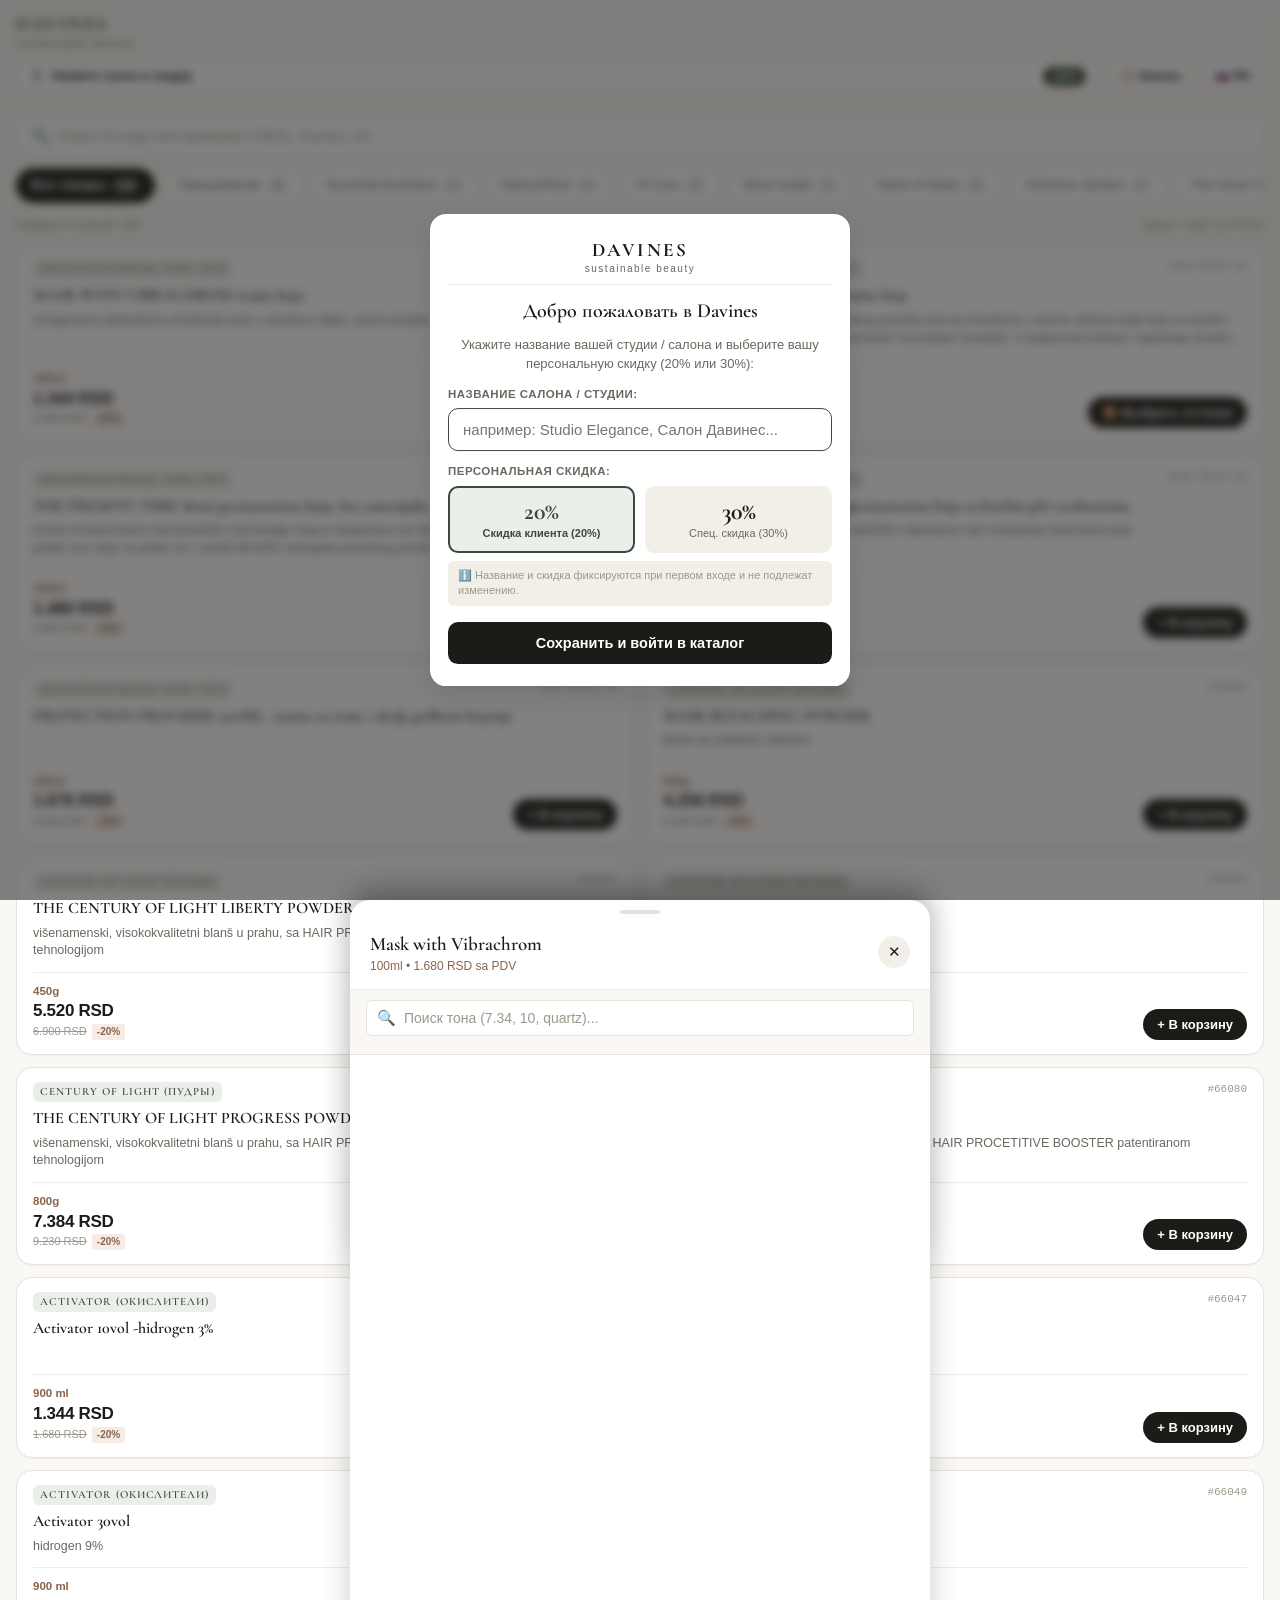
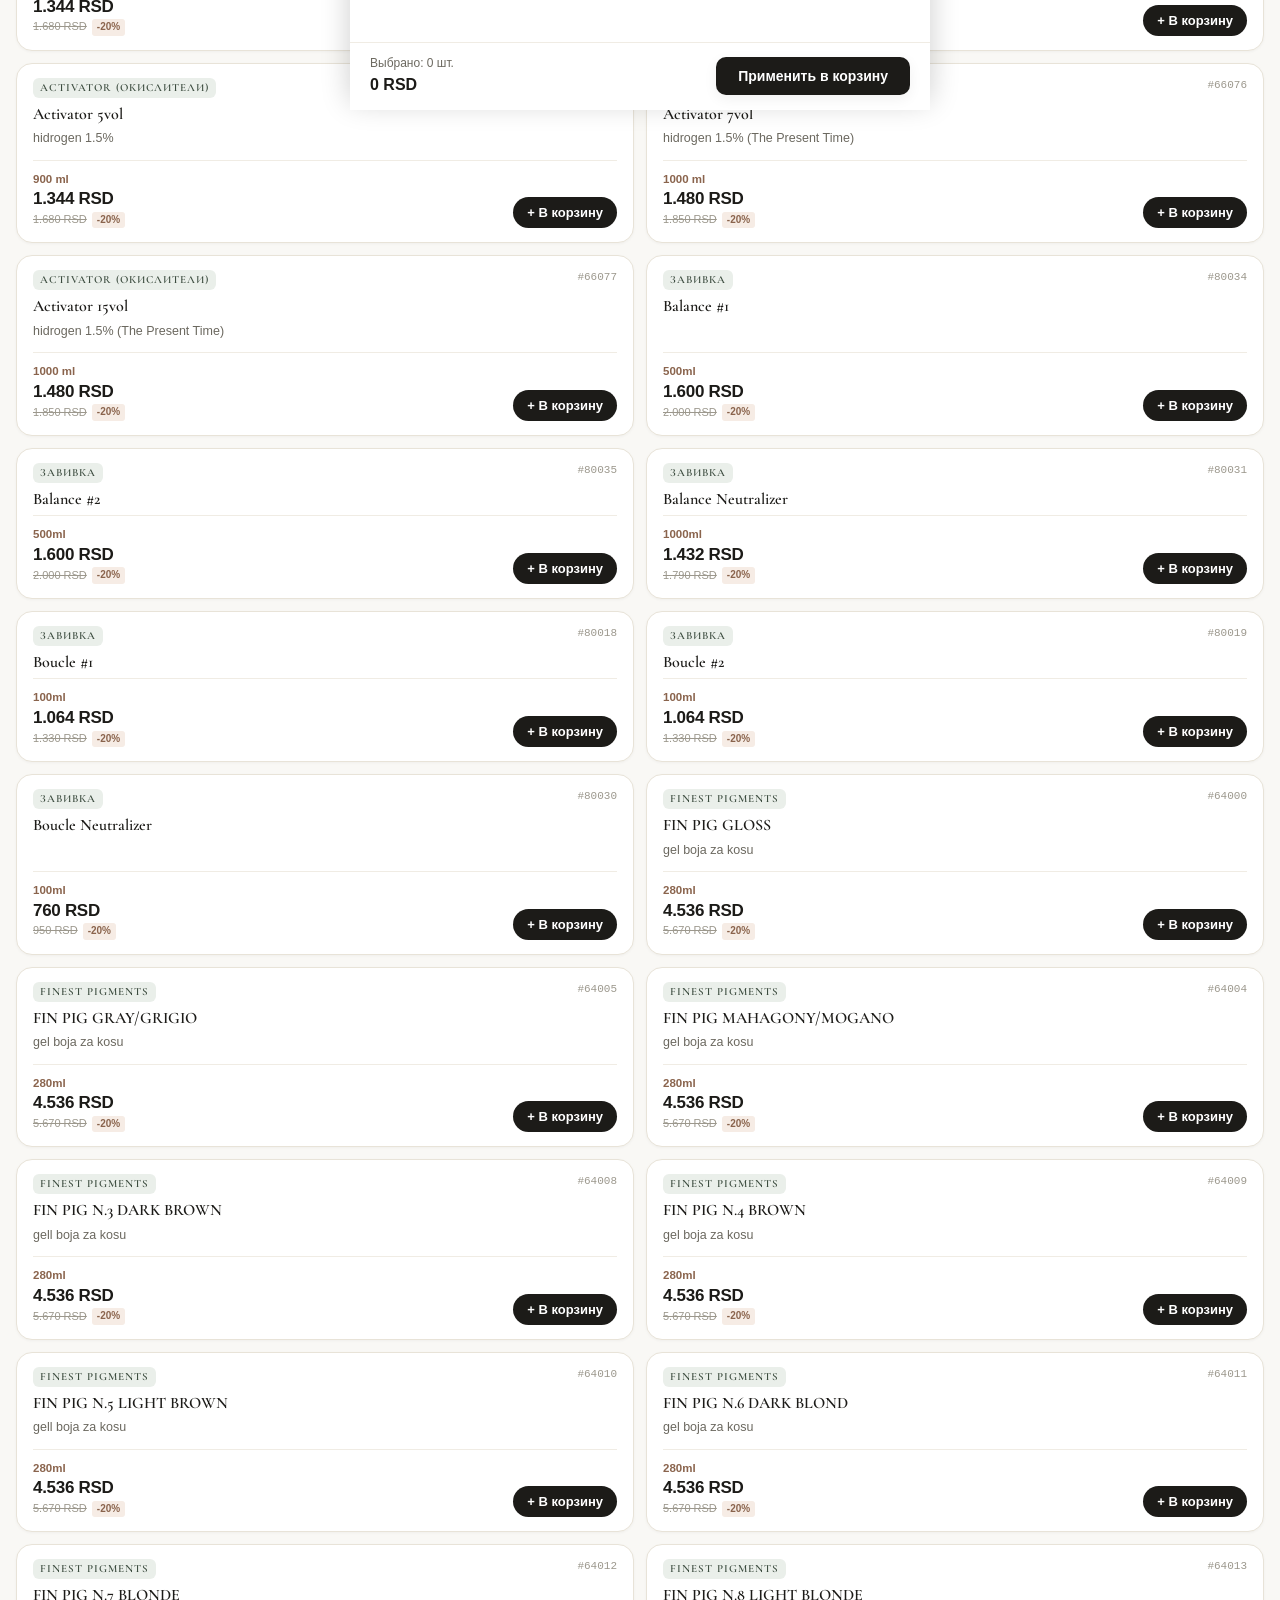
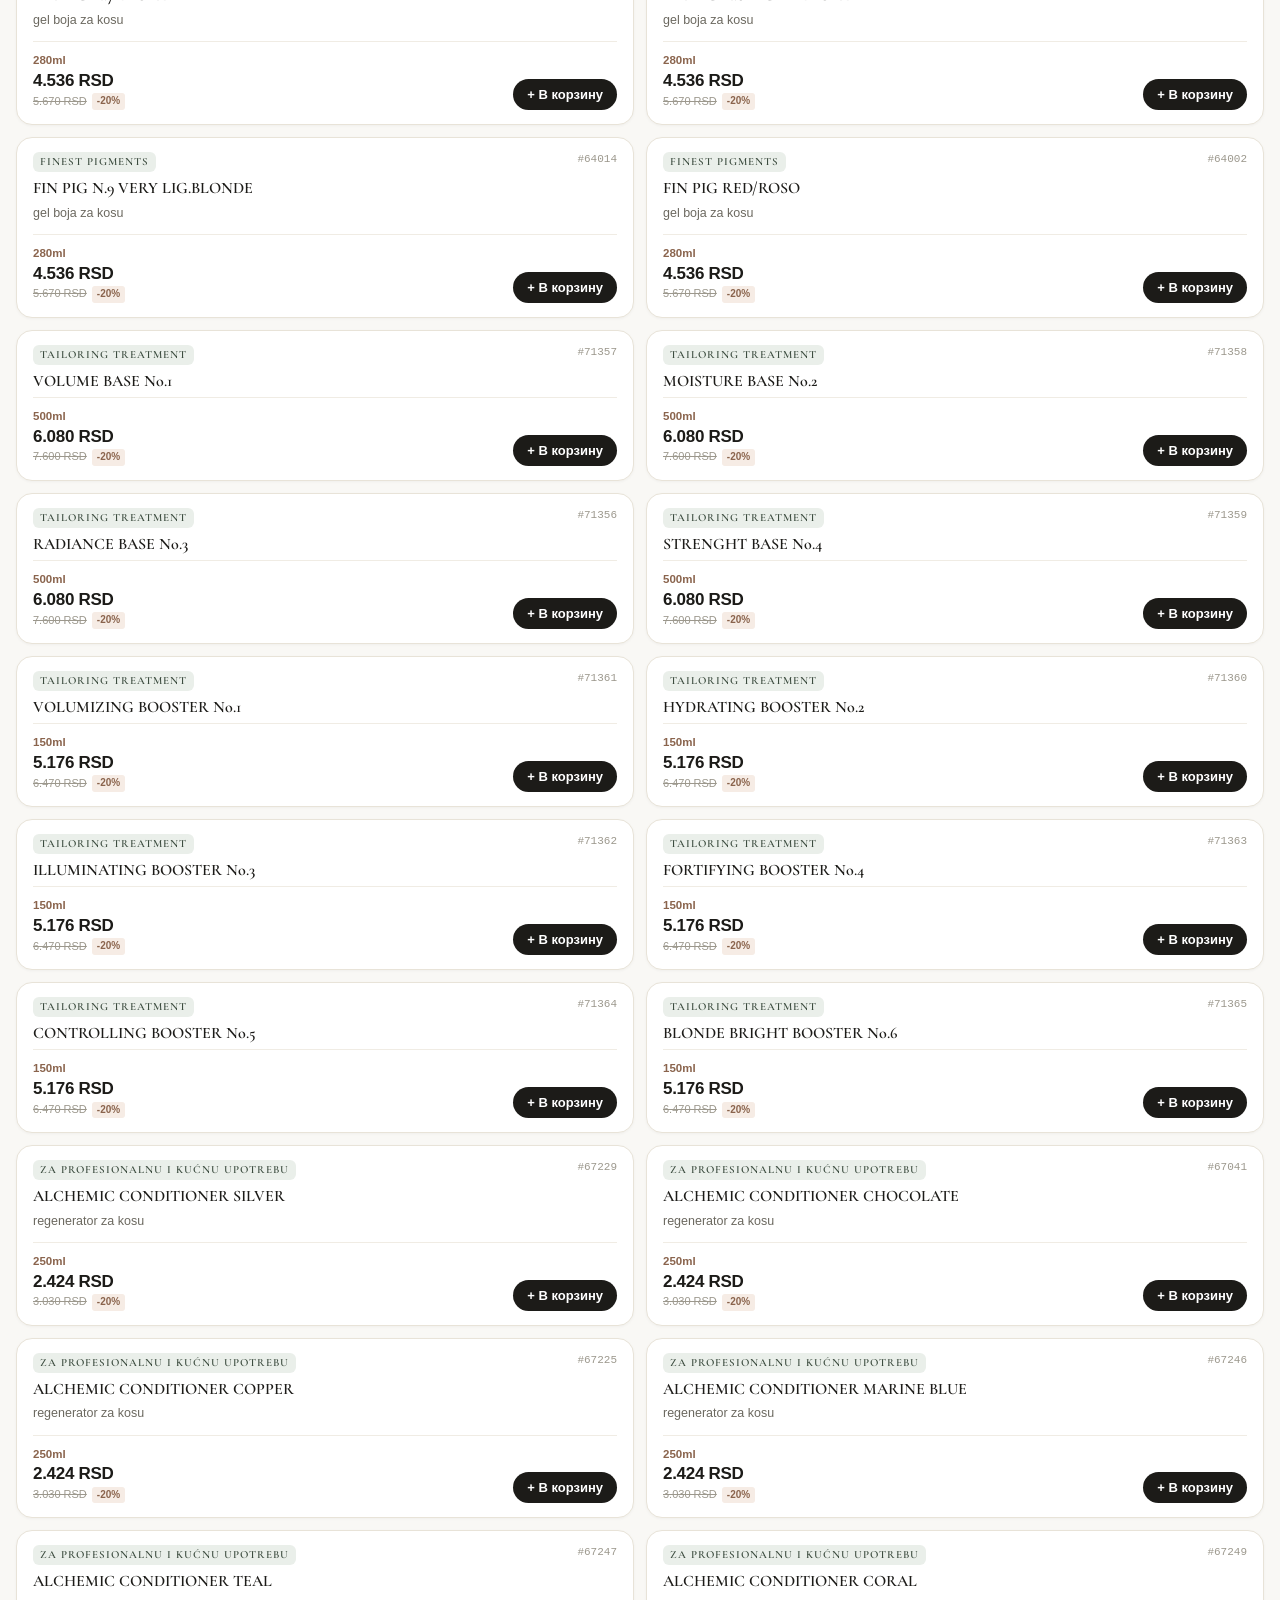
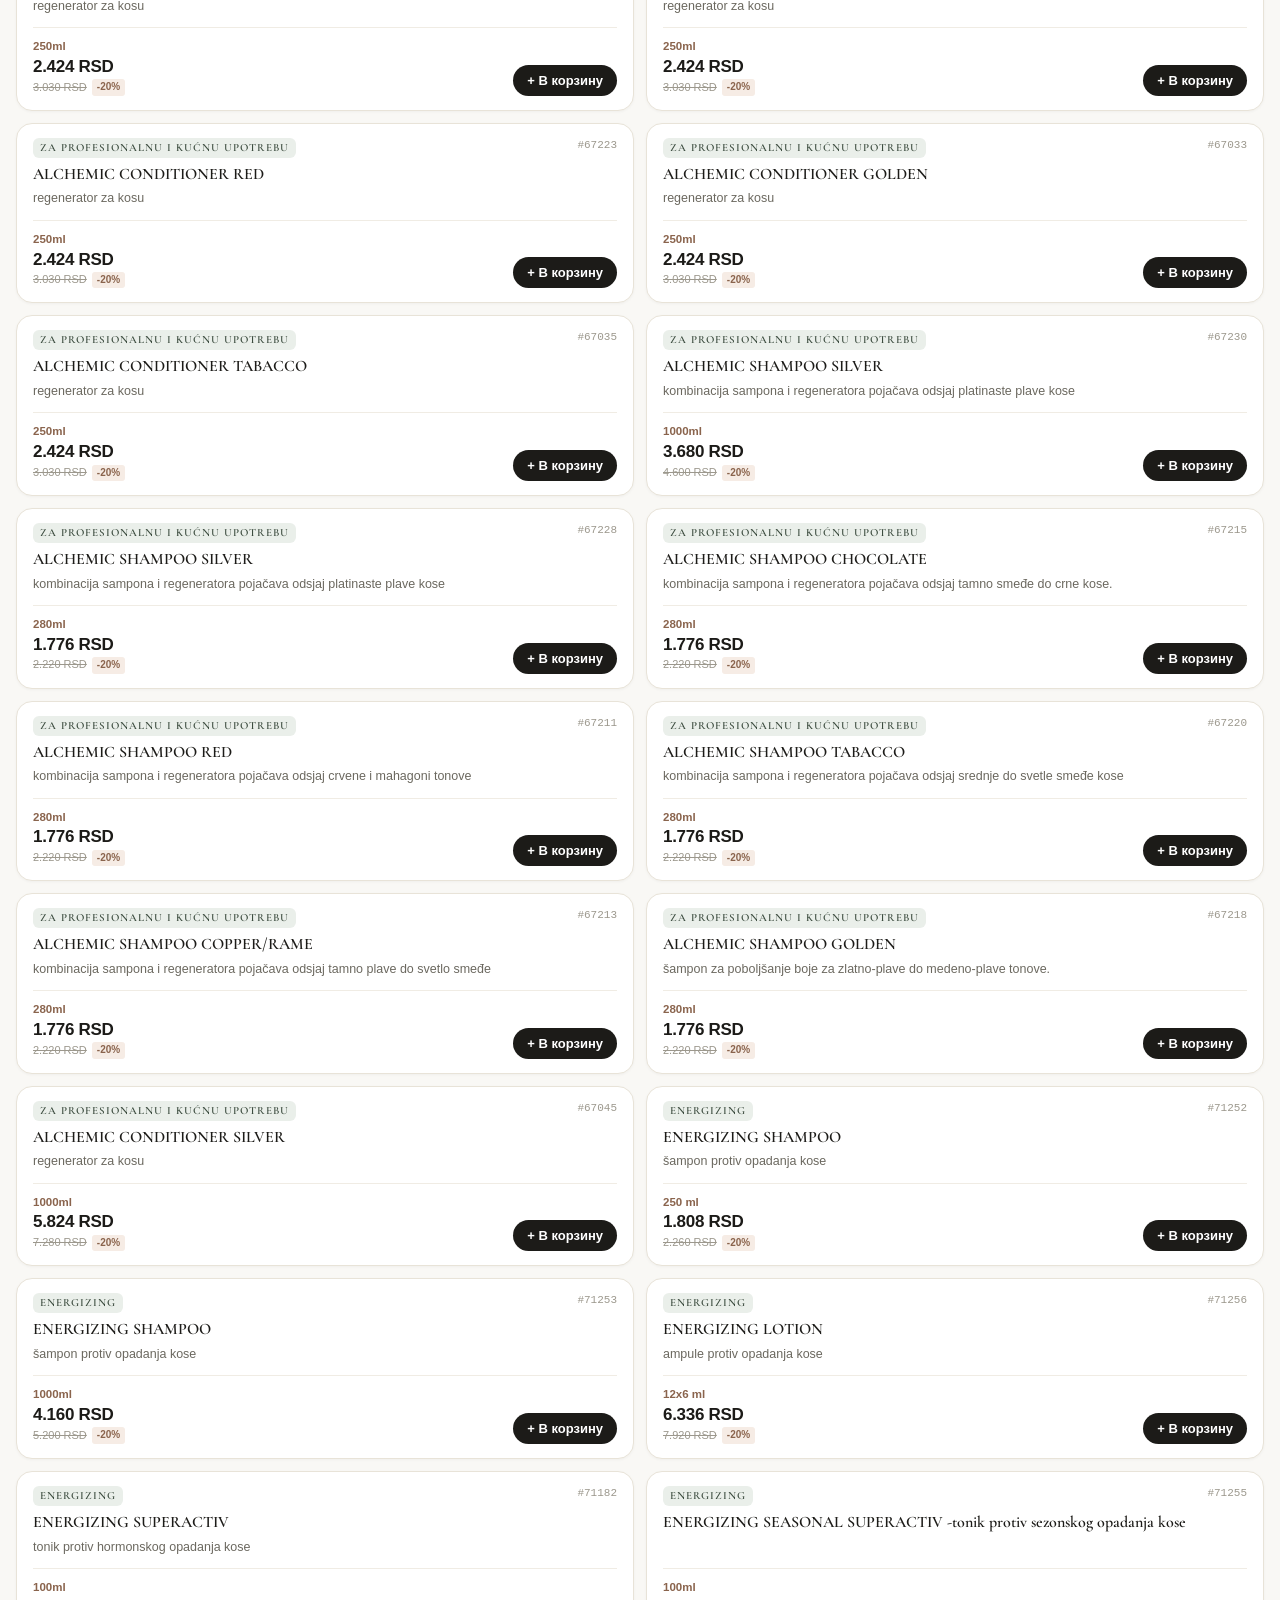
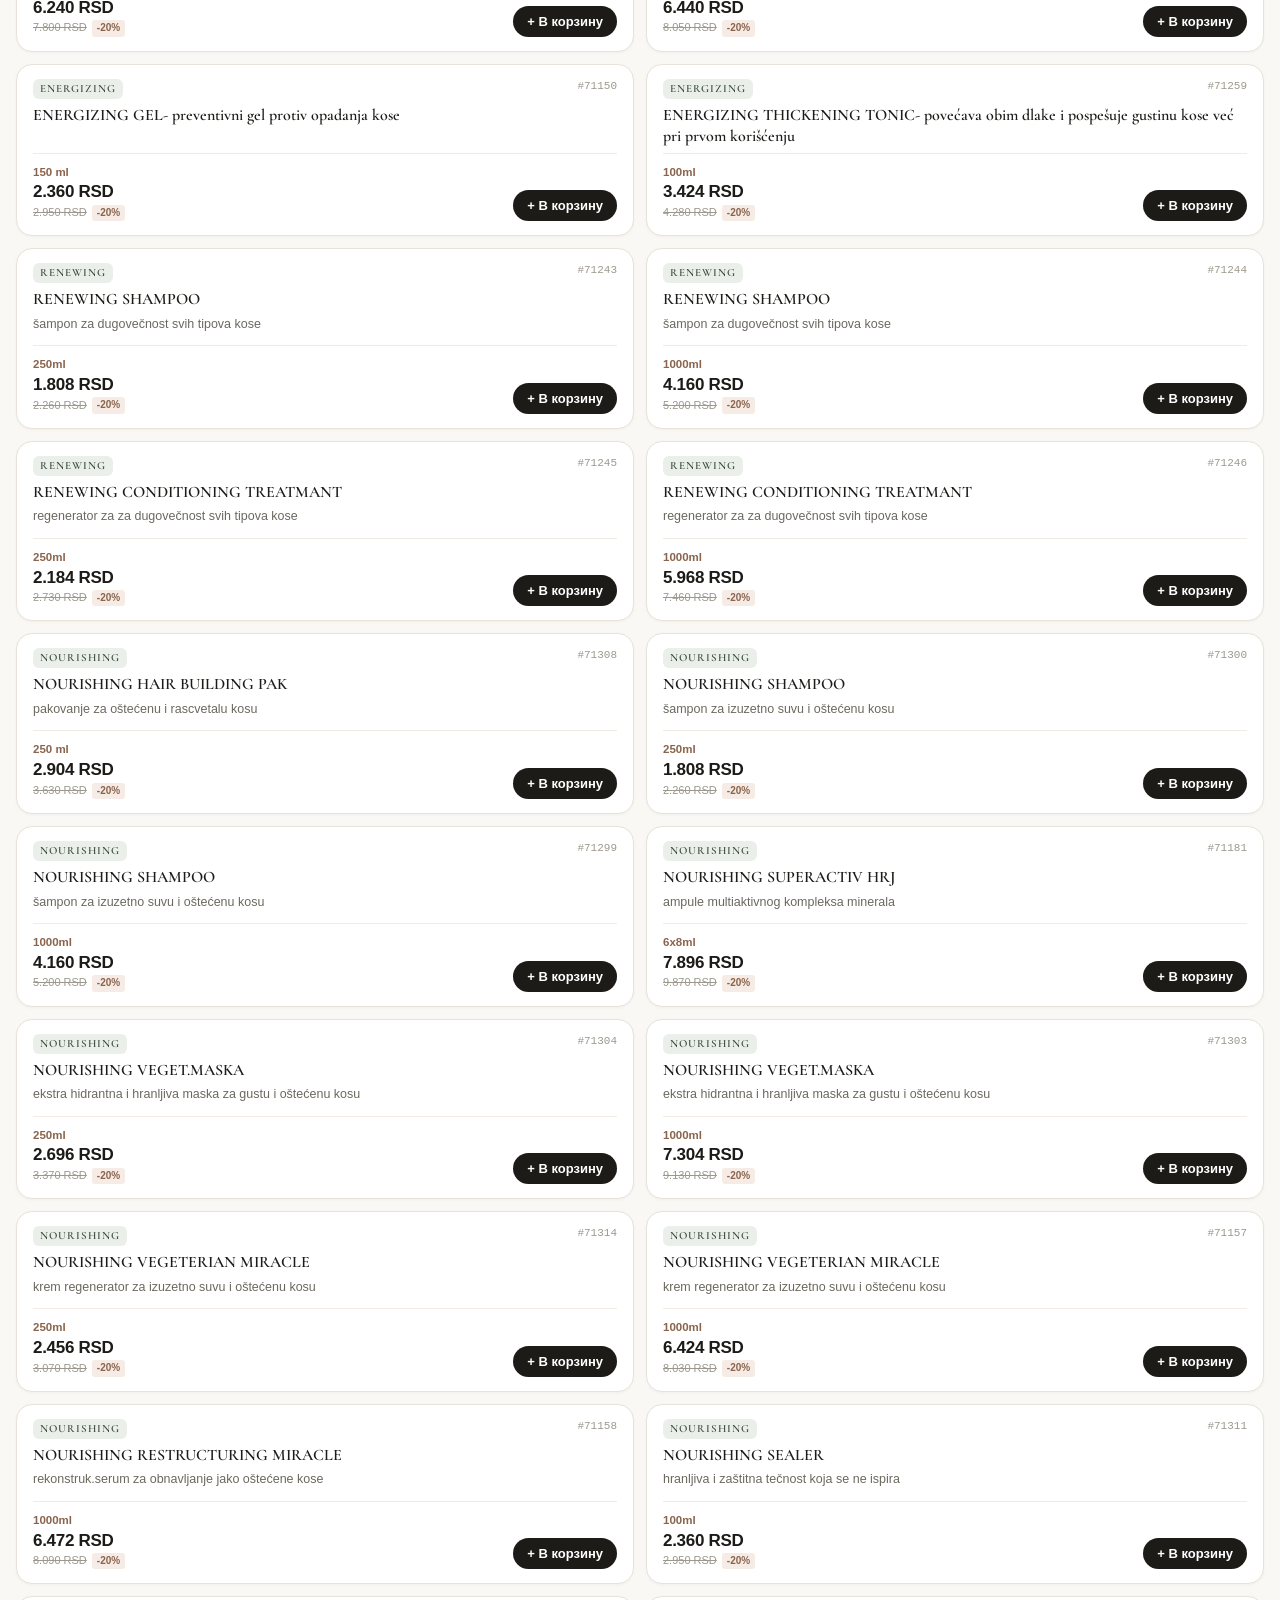
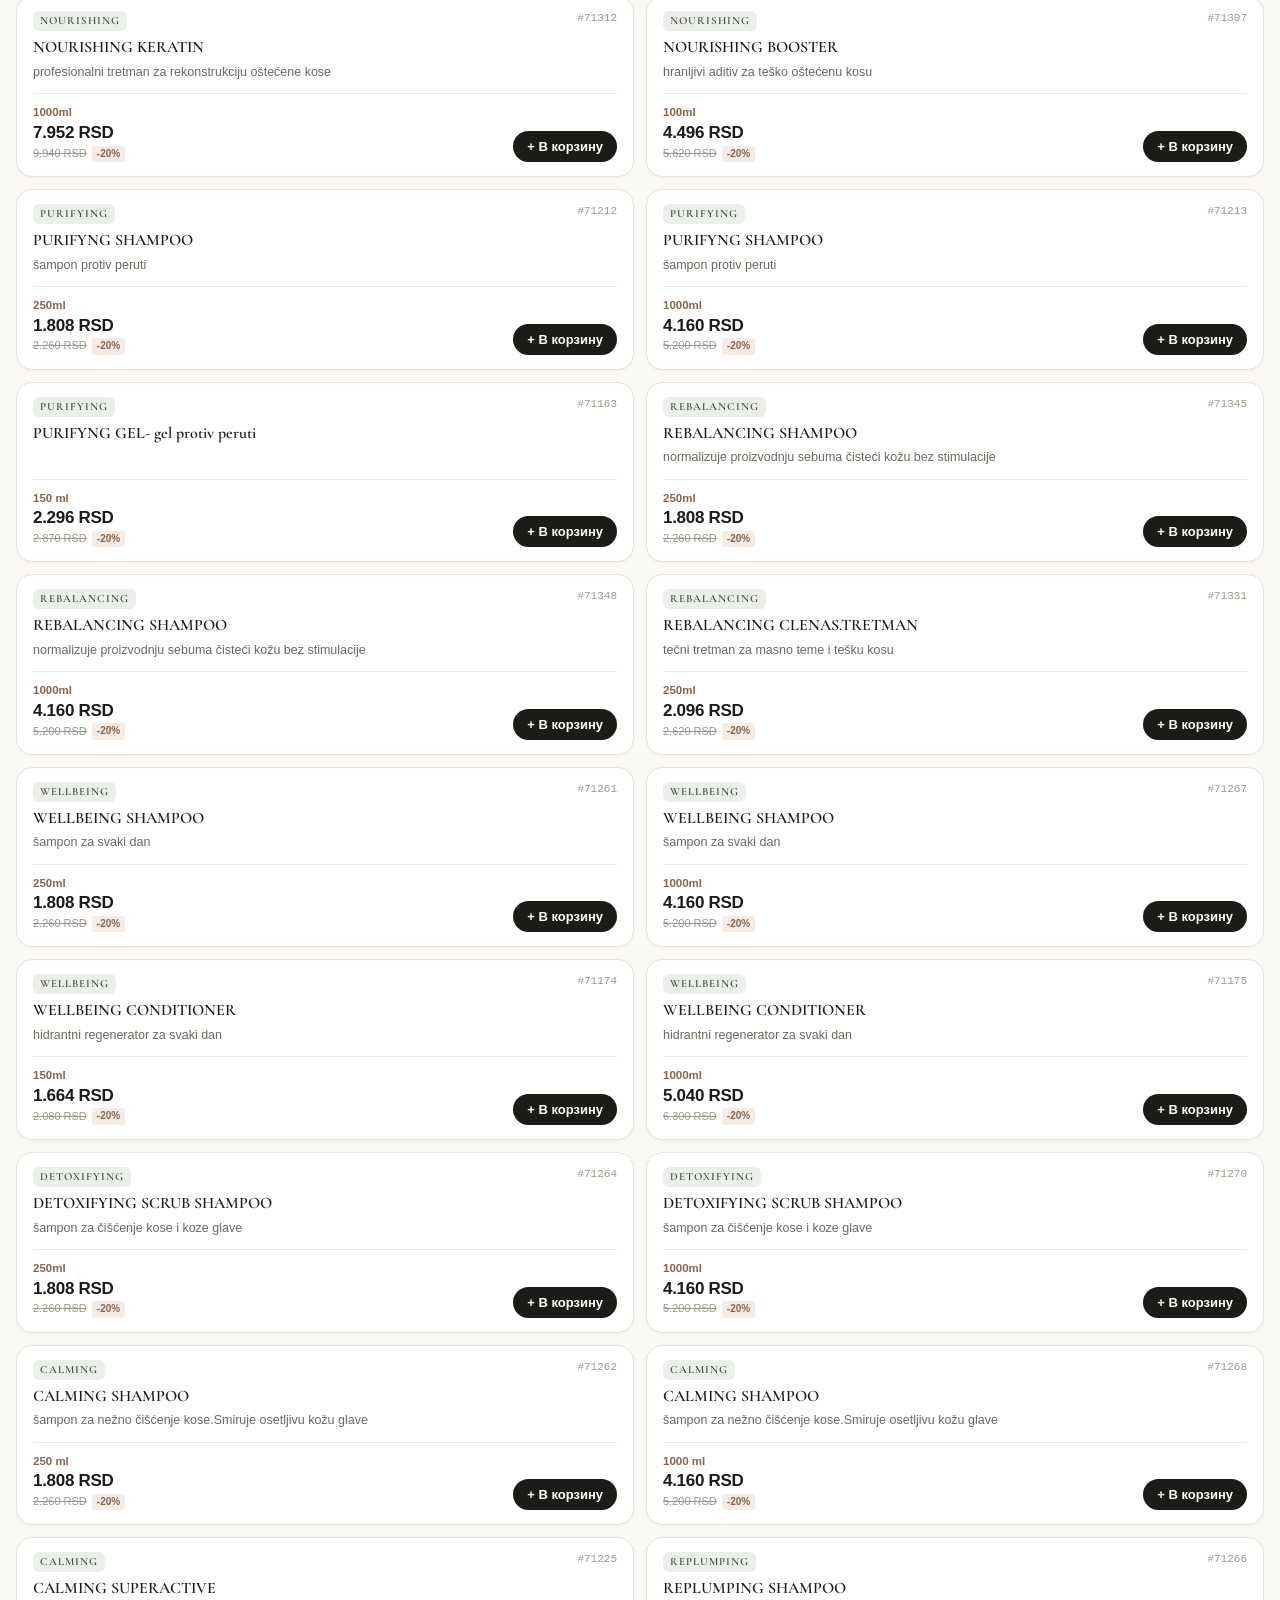
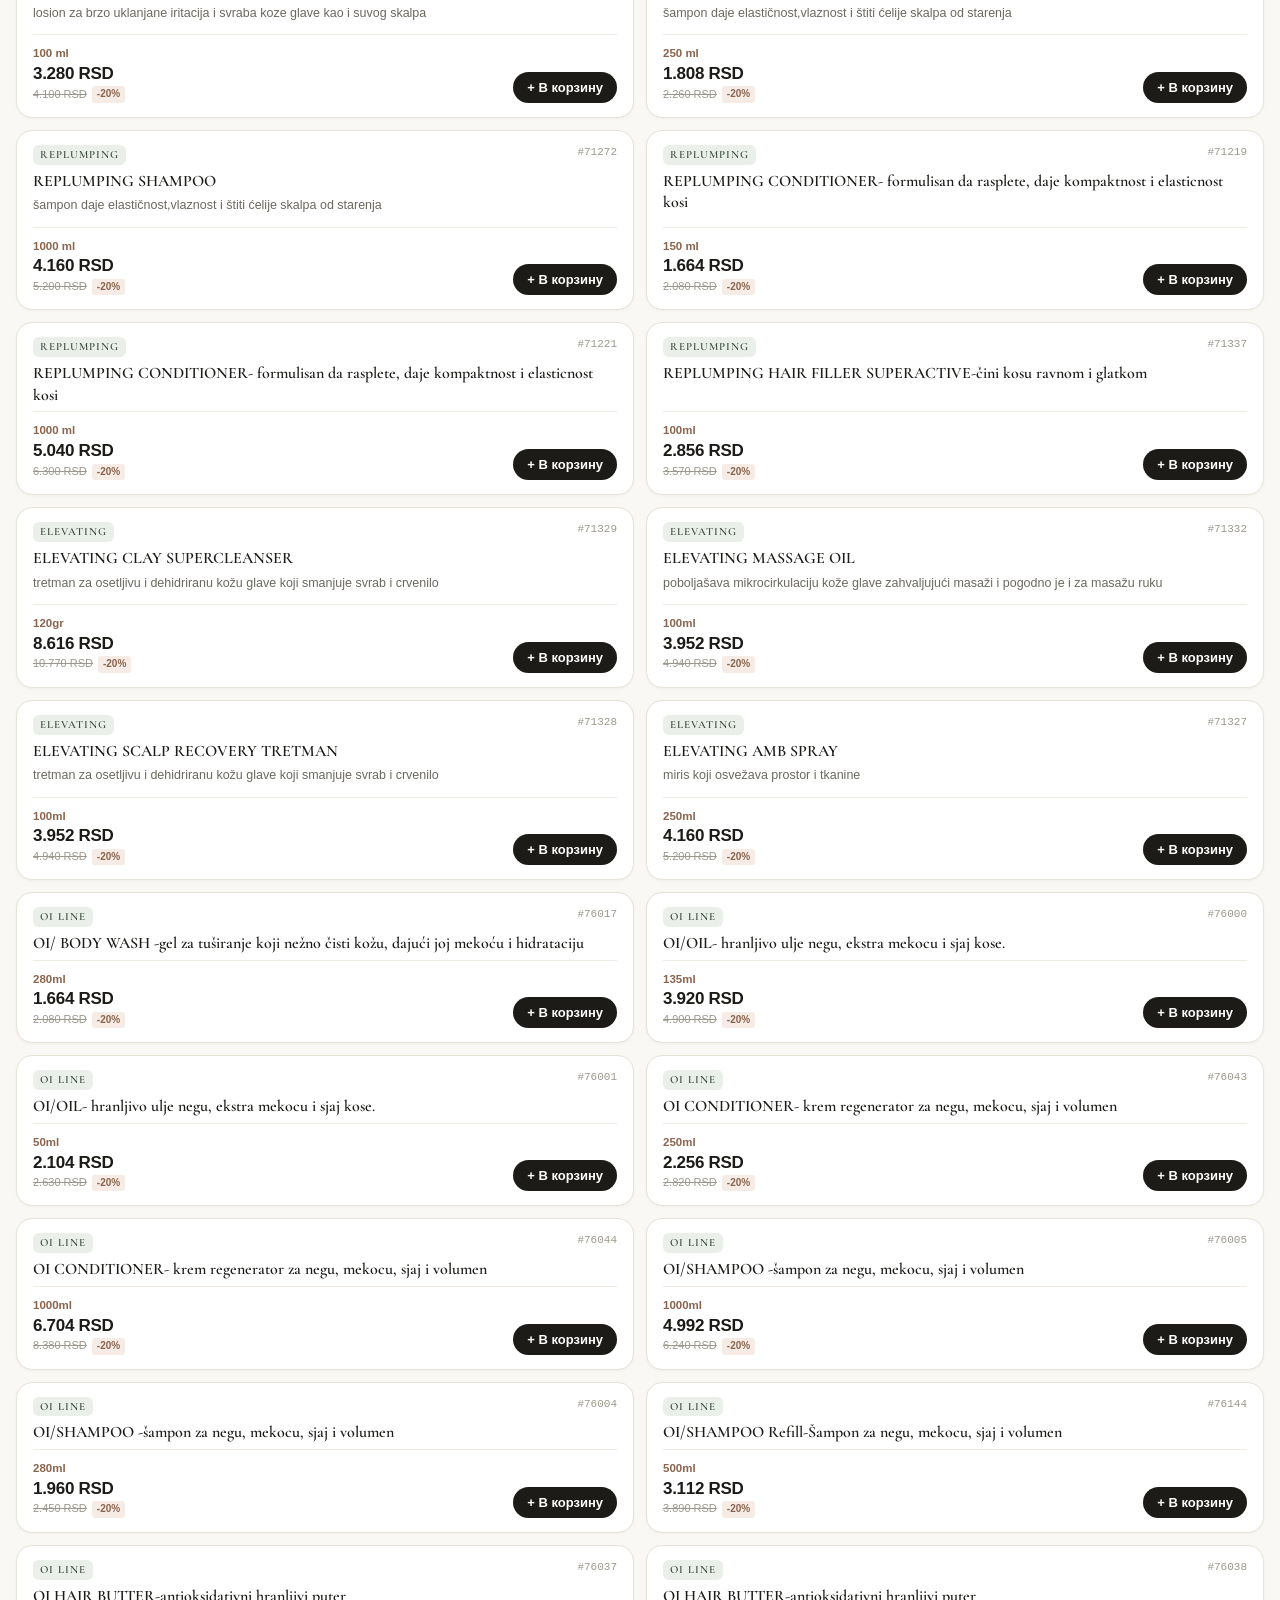
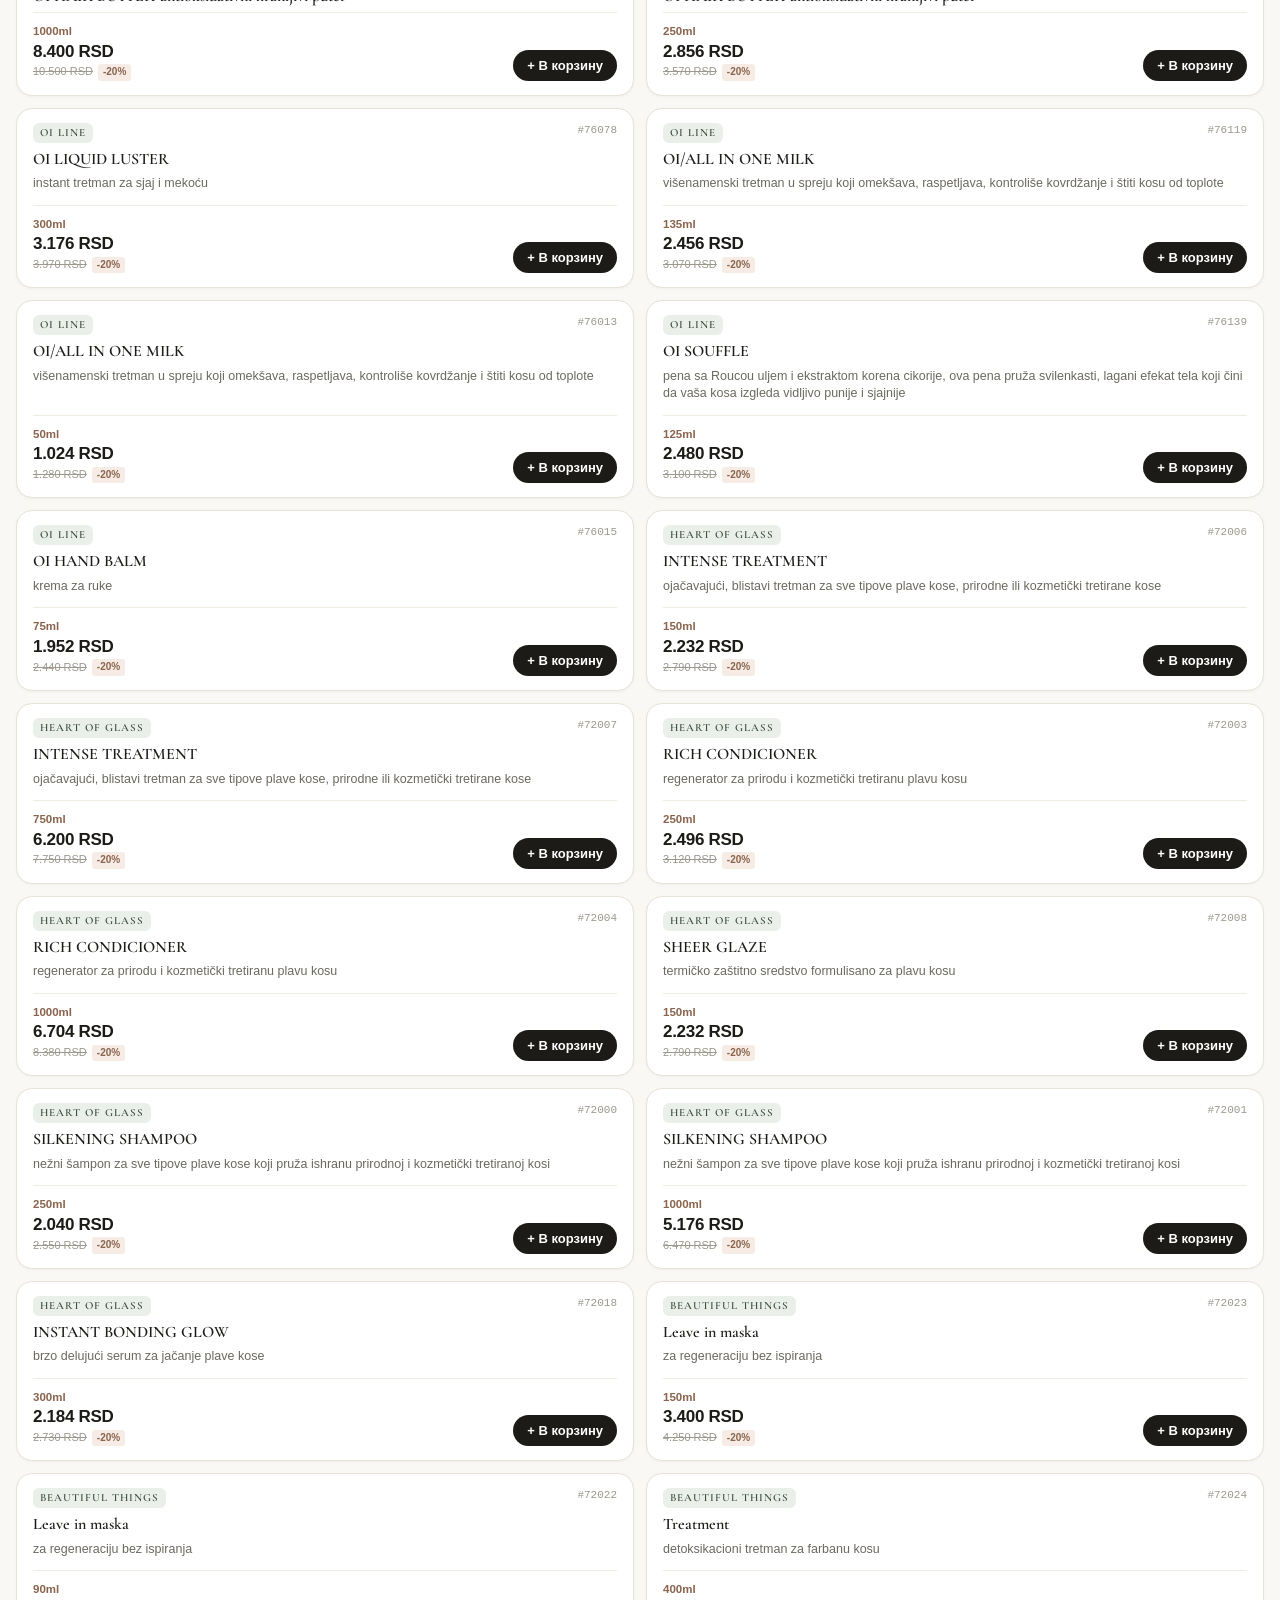
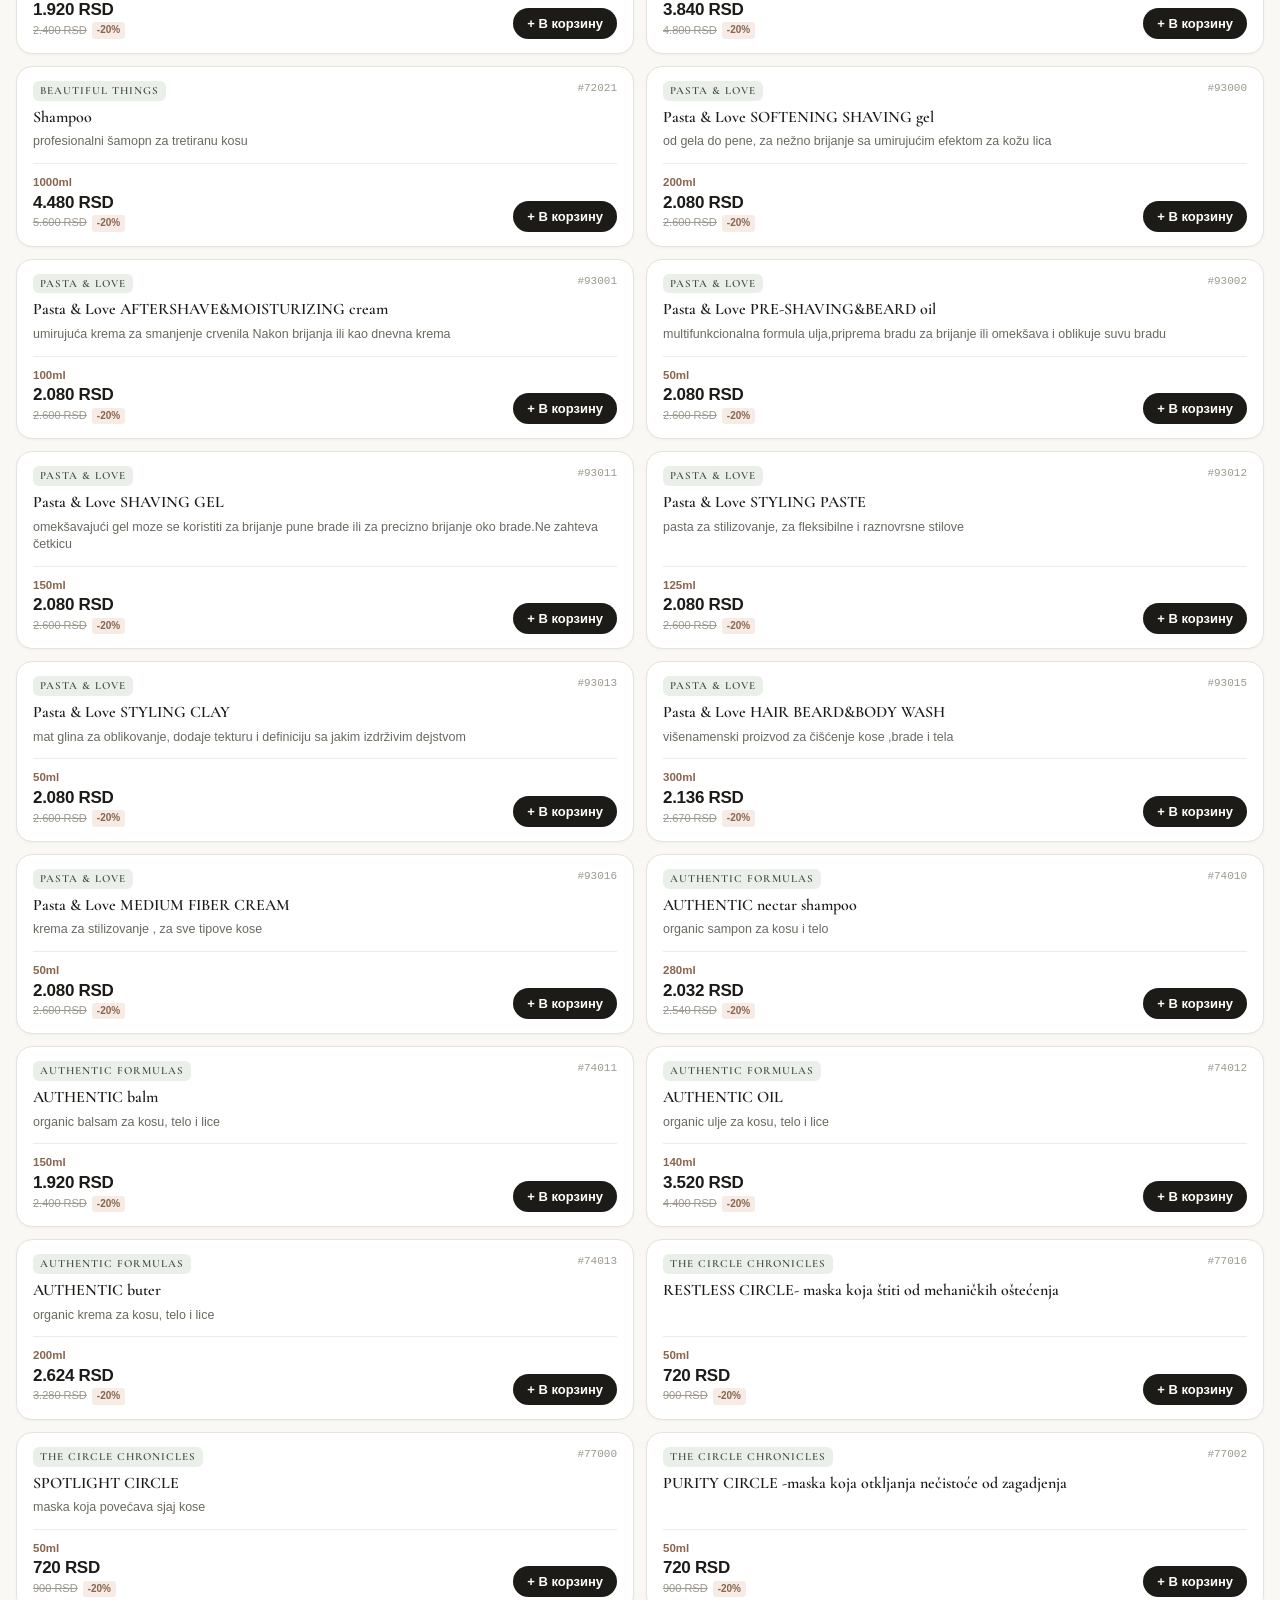
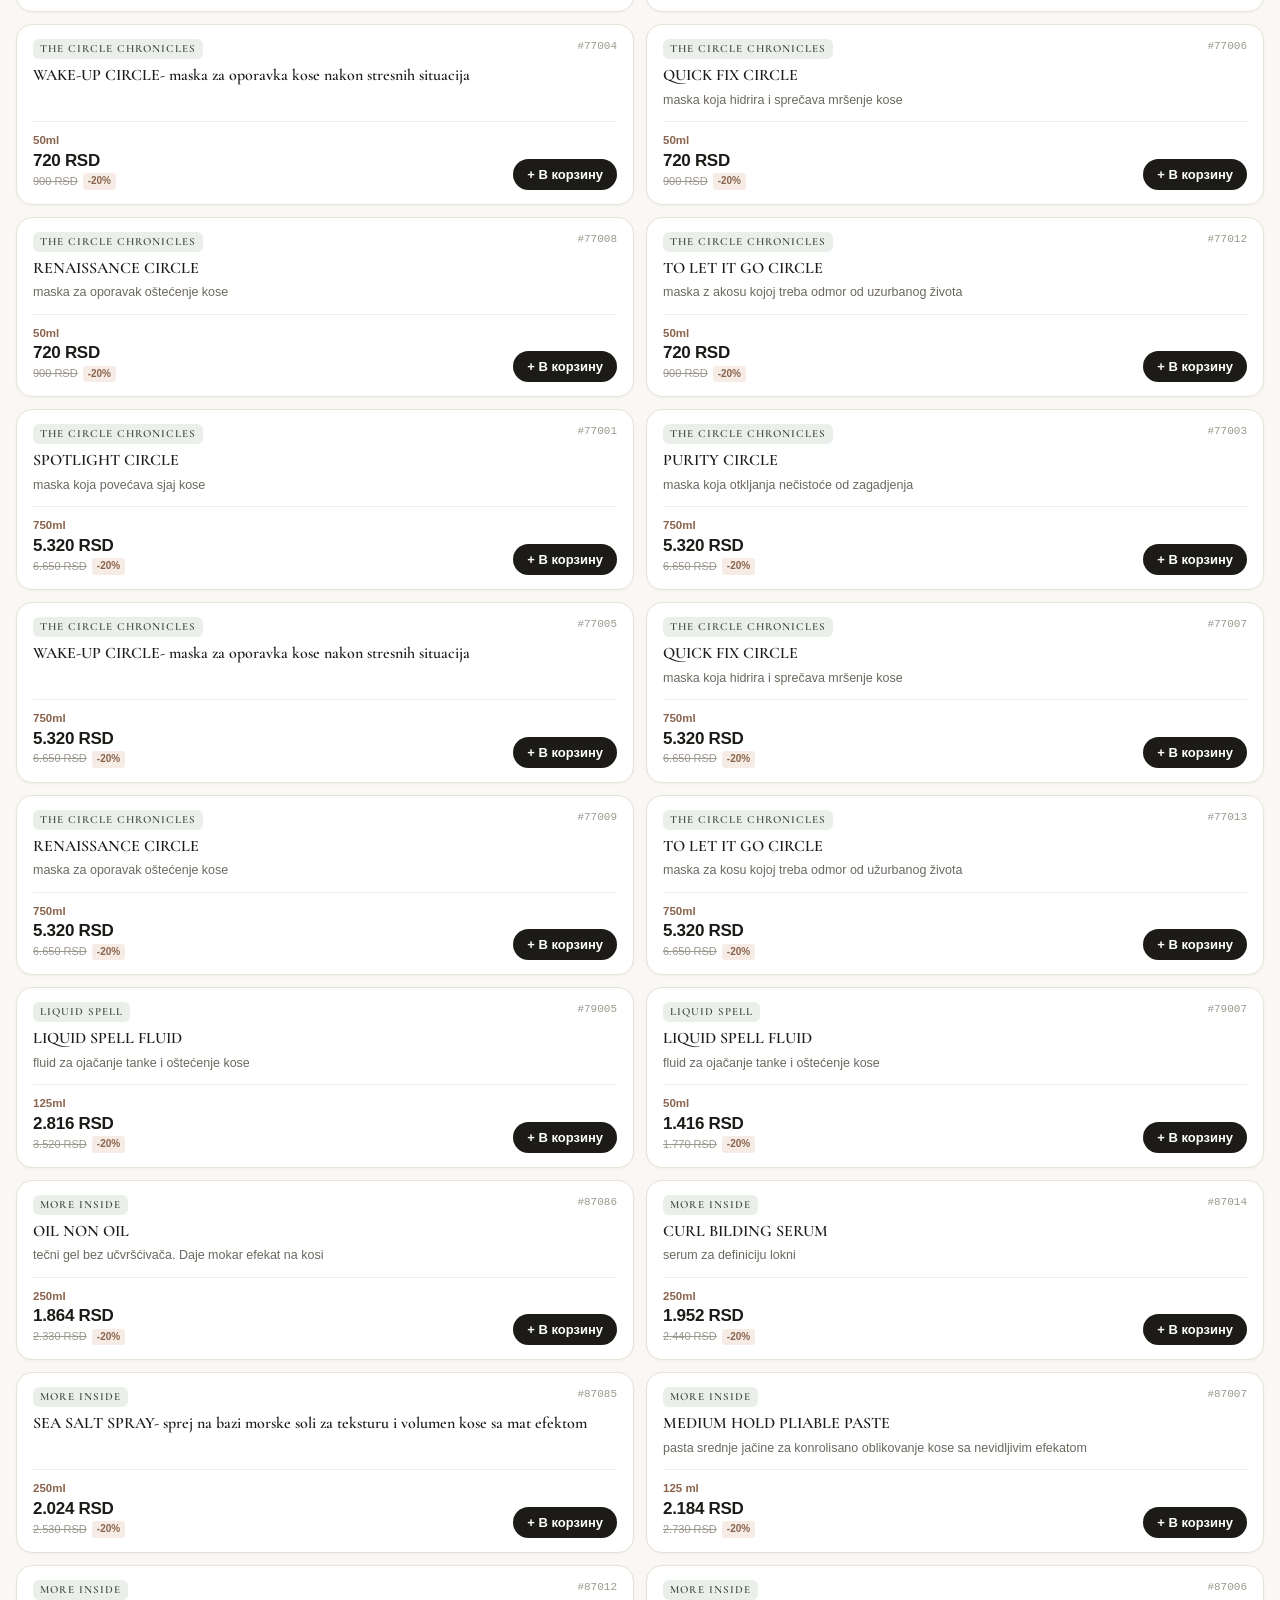
==== webapp/index.html @ 476ead39 "fix: make handleSendOrder robust and prevent freeze on order submission" ====
<!DOCTYPE html>
<html lang="ru">
<head>
  <meta charset="UTF-8">
  <meta name="viewport" content="width=device-width, initial-scale=1.0, maximum-scale=1.0, user-scalable=no, viewport-fit=cover">
  <title>Davines Srbija • Porudžbine</title>
  
  <meta name="apple-mobile-web-app-capable" content="yes">
  <meta name="apple-mobile-web-app-status-bar-style" content="black-translucent">
  <meta name="format-detection" content="telephone=no">

  <!-- Telegram WebApp SDK -->
  <script src="https://telegram.org/js/telegram-web-app.js"></script>

  <!-- Google Fonts -->
  <link rel="preconnect" href="https://fonts.googleapis.com">
  <link rel="preconnect" href="https://fonts.gstatic.com" crossorigin>
  <link href="https://fonts.googleapis.com/css2?family=Cormorant+Garamond:ital,wght@0,500;0,600;0,700;1,400&family=Inter:wght@400;500;600;700&display=swap" rel="stylesheet">

  <link rel="stylesheet" href="styles.css?v=3.8">
</head>
<body>

  <!-- Top Fixed Header -->
  <header class="app-header">
    <div class="header-top">
      <div class="brand-mark">
        <div class="brand-title">DAVINES</div>
        <div class="brand-tagline">sustainable beauty</div>
      </div>
    </div>
    <div class="header-subrow">
      <div id="salonPill" class="salon-pill">
        <span class="salon-icon">💈</span>
        <span id="salonPillName" class="salon-name">Укажите название вашего салона</span>
        <span id="salonPillDiscount" class="salon-discount-pill">-20%</span>
      </div>
      <button id="historyBtn" class="lang-btn" title="История заказов / Moje porudžbine">📋 Заказы</button>
      <button id="langBtn" class="lang-btn" title="Сменить язык / Promeni jezik">🇷🇺 RU</button>
    </div>
  </header>

  <!-- Instant Search Bar -->
  <section class="search-container">
    <div class="search-box">
      <span class="search-icon">🔍</span>
      <input type="text" id="searchInput" class="search-input" placeholder="Поиск по коду или названию (70031, nounou, oi)..." autocomplete="off">
      <button id="clearSearchBtn" class="clear-search-btn" title="Очистить">✕</button>
    </div>
  </section>

  <!-- Major Product Lines Scroll Tabs -->
  <nav class="lines-container">
    <div id="linesScroll" class="lines-scroll">
      <!-- Generated via JS -->
    </div>
  </nav>

  <!-- Subcategories Pills (Visible when family has sublines) -->
  <nav id="subcatContainer" class="subcat-container">
    <div id="subcatScroll" class="subcat-scroll">
      <!-- Generated via JS -->
    </div>
  </nav>

  <!-- Products Count & Filter Info -->
  <div class="catalog-meta">
    <span id="catalogCount">Загрузка каталога...</span>
    <span class="catalog-vat-hint">Цены с НДС (sa PDV)</span>
  </div>

  <!-- Product List Grid -->
  <main id="catalogList" class="catalog-list">
    <!-- Generated via JS -->
  </main>

  <!-- Floating Sticky Cart Bar at Bottom -->
  <aside id="cartFloatingBar" class="cart-floating-bar">
    <div class="cart-bar-left">
      <span class="cart-bar-icon">🛒</span>
      <div class="cart-bar-info">
        <span id="cartBarCount" class="cart-bar-count">0 товаров</span>
        <span id="cartBarTotal" class="cart-bar-total">0 RSD</span>
      </div>
    </div>
    <div class="cart-bar-right">
      <span>Оформить</span>
      <span>→</span>
    </div>
  </aside>

  <!-- Modal Overlay Backdrop -->
  <div id="modalOverlay" class="modal-overlay"></div>

  <!-- Cart Bottom Sheet Drawer -->
  <div id="cartDrawer" class="cart-drawer">
    <div class="drawer-drag-handle"></div>
    <div class="drawer-header">
      <div class="drawer-title-group">
        <div id="drawerTitle" class="drawer-title">Корзина</div>
        <div class="drawer-subtitle">Davines Serbia Master Catalog</div>
      </div>
      <div style="display: flex; align-items: center; gap: 8px;">
        <button id="btnClearCart" class="drawer-subtitle" style="background: none; border: none; cursor: pointer; color: var(--accent-clay); font-weight: 600;">Очистить</button>
        <button id="drawerCloseBtn" class="drawer-close-btn">✕</button>
      </div>
    </div>

    <!-- Salon Indicator & Comment in Drawer Top Banner -->
    <div class="cart-salon-banner" id="cartSalonBanner">
      <div class="cart-salon-banner-row">
        <div class="cart-salon-info">
          <div id="cartSalonLabel" class="cart-salon-label">Салон:</div>
          <div class="cart-salon-name-wrap">
            <span id="cartDrawerSalonVal" class="cart-salon-val">—</span>
            <span id="cartDrawerDiscountBadge" class="cart-discount-badge">-20%</span>
          </div>
        </div>
        <button id="cartCommentBtn" class="cart-comment-btn" type="button" title="Добавить комментарий к заказу">
          <span class="cart-comment-btn-icon">💬</span>
          <span id="cartCommentBtnText">Комментарий</span>
        </button>
      </div>
      <!-- If comment is added, show compact preview chip right here -->
      <div id="cartCommentPreviewRow" class="cart-comment-preview-row" style="display: none;">
        <span class="comment-preview-icon">💬</span>
        <span id="cartCommentPreviewText" class="comment-preview-text"></span>
        <button id="cartCommentClearBtn" class="comment-preview-clear" type="button" title="Удалить комментарий">✕</button>
      </div>
    </div>

    <!-- Scrollable Body with Items -->
    <div class="drawer-body" id="cartDrawerBody">
      <div id="cartItemsScroll" class="cart-items-scroll">
        <!-- Generated via JS -->
      </div>
    </div>

    <!-- Cart Footer & Actions -->
    <div class="drawer-footer">
      <div class="summary-row">
        <div>
          <span id="summaryLabel" class="summary-label">Итого со скидкой:</span>
          <div id="cartDrawerVatNote" style="font-size: 11px; color: var(--text-dim);">с НДС (sa PDV)</div>
          <div id="cartDrawerRetailTotal" class="summary-retail-note"></div>
        </div>
        <span id="cartDrawerTotal" class="summary-val-main">0 RSD</span>
      </div>
      <button id="btnSendOrder" class="btn-primary-send">
        <span>✈️</span> Отправить заказ торговому представителю
      </button>
      <button id="btnCopyOrder" class="btn-secondary-copy">
        Скопировать список заказа
      </button>
    </div>
  </div>

  <!-- Salon Name & Discount Setup Dialog (Permanent, First-time Setup) -->
  <div id="salonModal" class="dialog-modal">
    <div class="dialog-brand-header">
      <div class="dialog-brand-title">DAVINES</div>
      <div class="dialog-brand-sub">sustainable beauty</div>
    </div>
    <div id="dialogTitle" class="dialog-title">Добро пожаловать в Davines</div>
    <div id="dialogDesc" class="dialog-desc">
      Укажите название вашей студии / салона и выберите вашу персональную скидку:
    </div>
    
    <div class="dialog-field-block">
      <label id="dialogSalonInputLabel" class="dialog-label" for="salonModalInput">Название салона / студии:</label>
      <input type="text" id="salonModalInput" class="dialog-input" placeholder="например: Studio Elegance, Салон Давинес..." maxlength="60" autocomplete="off">
    </div>

    <div class="dialog-field-block">
      <label id="dialogDiscountLabel" class="dialog-label">Персональная скидка:</label>
      <div class="discount-selector-grid">
        <button type="button" class="discount-choice-btn active" data-discount="20">
          <span class="discount-num">20%</span>
          <span class="discount-sub" id="discLabel20">Скидка клиента</span>
        </button>
        <button type="button" class="discount-choice-btn" data-discount="30">
          <span class="discount-num">30%</span>
          <span class="discount-sub" id="discLabel30">Спец. скидка</span>
        </button>
      </div>
      <div id="dialogDiscountNotice" class="dialog-discount-notice">
        ℹ️ Название студии и скидка сохраняются для вашего устройства и не подлежат изменению.
      </div>
    </div>

    <button id="salonModalSave" class="dialog-save-btn">Сохранить и войти в каталог</button>
  </div>

  <!-- Color Palette Modal Drawer -->
  <div id="paletteModal" class="palette-drawer">
    <div class="drawer-drag-handle"></div>
    <div class="palette-header">
      <div>
        <div id="paletteTitle" class="palette-title">Mask with Vibrachrom</div>
        <div id="paletteSubtitle" class="palette-subtitle">100ml • 1.680 RSD sa PDV</div>
      </div>
      <button id="paletteCloseBtn" class="drawer-close-btn">✕</button>
    </div>

    <!-- Palette Search & Levels -->
    <div class="palette-controls">
      <div class="palette-search-box">
        <span class="search-icon">🔍</span>
        <input type="text" id="paletteSearchInput" class="search-input" placeholder="Поиск тона (7.34, 10, 0.00, quartz)..." autocomplete="off">
        <button id="paletteClearSearchBtn" class="clear-search-btn" title="Очистить">✕</button>
      </div>
      <div id="paletteLevelTabs" class="palette-level-tabs">
        <!-- Generated dynamically -->
      </div>
    </div>

    <!-- Shades Grid -->
    <div id="shadesGrid" class="shades-grid">
      <!-- Generated dynamically -->
    </div>

    <!-- Palette Sticky Footer -->
    <div class="palette-footer">
      <div class="palette-footer-info">
        <span id="paletteSelectedCount" class="palette-selected-count">Выбрано: 0 шт.</span>
        <span id="paletteSelectedTotal" class="palette-selected-total">0 RSD</span>
      </div>
      <button id="btnSavePalette" class="btn-primary-send" style="padding: 11px 22px; font-size: 14px;">
        Применить в корзину
      </button>
    </div>
  </div>

  <!-- Dedicated Comment Modal (Centered Dialog, No iPhone Keyboard Squish!) -->
  <div id="commentModal" class="comment-modal">
    <div class="dialog-brand-header">
      <div class="dialog-brand-title">DAVINES</div>
      <div class="dialog-brand-sub">sustainable beauty</div>
    </div>
    <div id="commentModalTitle" class="dialog-title">💬 Комментарий к заказу</div>
    <div id="commentModalDesc" class="dialog-desc">
      Укажите необходимые расходники (пеньюары, пакеты) или пожелания к доставке:
    </div>

    <textarea id="commentModalInput" class="comment-modal-textarea" rows="4" placeholder="Например: нужны одноразовые пеньюары, пакеты для клиентов..."></textarea>

    <div class="comment-modal-actions">
      <button id="btnSaveComment" class="dialog-save-btn" type="button">✓ Сохранить комментарий</button>
      <div class="comment-modal-subactions">
        <button id="btnClearComment" class="comment-btn-clear" type="button" style="display: none;">🗑 Очистить</button>
        <button id="btnCancelComment" class="comment-btn-cancel" type="button">Отмена</button>
      </div>
    </div>
  </div>

  <!-- Order History Modal -->
  <div id="historyModal" class="dialog-modal">
    <div class="dialog-brand-header">
      <div class="dialog-brand-title">DAVINES</div>
      <div class="dialog-brand-sub">sustainable beauty</div>
    </div>
    <div id="historyModalTitle" class="dialog-title">📋 История заказов</div>
    <div id="historyModalDesc" class="dialog-desc">Ваши предыдущие оформленные заказы:</div>
    <div id="historyList" class="history-list">
      <!-- Populated dynamically via JS -->
    </div>
    <button id="historyCloseBtn" class="dialog-save-btn" type="button" style="background: var(--bg-secondary); color: var(--text-main); border: 1px solid var(--border-color); margin-top: 10px;">
      Закрыть
    </button>
  </div>

  <!-- Toast Message -->
  <div id="toastMsg" class="toast-msg"></div>

  <!-- Catalog Data & Main App Scripts -->
  <script src="catalog_data.js?v=3.8"></script>
  <script src="shades_data.js?v=3.8"></script>
  <script src="app.js?v=3.8"></script>
</body>
</html>
---- webapp/styles.css ----
/* Davines Sustainable Beauty - Minimalist WebApp Theme */
:root {
  --bg-primary: #F9F8F5;
  --bg-surface: #FFFFFF;
  --bg-secondary: #F2EFE9;
  --border-color: #E8E3D8;
  --border-light: #F0ECE4;
  --text-main: #1C1B18;
  --text-muted: #6B685F;
  --text-dim: #9C988D;
  --accent-green: #3A4A3D;
  --accent-green-hover: #2D3A30;
  --accent-green-soft: #EAEFEA;
  --accent-clay: #8A644D;
  --accent-clay-soft: #F6ECE5;
  --font-serif: "Playfair Display", "Cormorant Garamond", Georgia, "Times New Roman", serif;
  --font-sans: -apple-system, BlinkMacSystemFont, "Segoe UI", Roboto, "Helvetica Neue", Arial, sans-serif;
  --radius-sm: 6px;
  --radius-md: 10px;
  --radius-lg: 16px;
  --radius-full: 9999px;
  --shadow-sm: 0 1px 3px rgba(0,0,0,0.04);
  --shadow-md: 0 4px 14px rgba(0,0,0,0.06);
  --shadow-lg: 0 10px 25px rgba(0,0,0,0.09);
  --safe-bottom: env(safe-area-inset-bottom, 16px);
}

* {
  box-sizing: border-box;
  margin: 0;
  padding: 0;
  -webkit-tap-highlight-color: transparent;
}

html {
  height: 100%;
  -webkit-text-size-adjust: 100%;
}

body {
  font-family: var(--font-sans);
  background-color: var(--bg-primary);
  color: var(--text-main);
  line-height: 1.45;
  min-height: 100vh;
  min-height: var(--tg-viewport-stable-height, var(--tg-viewport-height, 100vh));
  min-height: -webkit-fill-available;
  padding-bottom: calc(85px + var(--safe-bottom));
  overflow-x: hidden;
  -webkit-font-smoothing: antialiased;
}

/* Header */
.app-header {
  position: sticky;
  top: 0;
  z-index: 40;
  background-color: rgba(249, 248, 245, 0.95);
  backdrop-filter: blur(12px);
  -webkit-backdrop-filter: blur(12px);
  border-bottom: 1px solid var(--border-color);
  padding: 10px 16px;
}

.header-top {
  display: flex;
  align-items: center;
  margin-bottom: 8px;
}

.brand-mark {
  display: flex;
  flex-direction: column;
}

.brand-title {
  font-family: var(--font-serif);
  font-size: 19px;
  font-weight: 600;
  letter-spacing: 2px;
  color: var(--text-main);
  text-transform: uppercase;
}

.brand-tagline {
  font-size: 11px;
  letter-spacing: 1.5px;
  color: var(--text-muted);
  text-transform: lowercase;
  margin-top: -2px;
}

.header-subrow {
  display: flex;
  align-items: center;
  gap: 8px;
  width: 100%;
}

.lang-btn {
  background: var(--bg-surface);
  border: 1px solid var(--border-color);
  color: var(--text-main);
  padding: 0 12px;
  height: 34px;
  border-radius: var(--radius-full);
  font-size: 12px;
  font-weight: 600;
  cursor: pointer;
  display: inline-flex;
  align-items: center;
  justify-content: center;
  gap: 4px;
  flex-shrink: 0;
  white-space: nowrap;
  box-sizing: border-box;
  transition: all 0.2s ease;
}

.lang-btn:active {
  transform: scale(0.96);
  background: var(--bg-secondary);
}

.salon-pill {
  background: var(--bg-surface);
  border: 1px solid var(--border-color);
  color: var(--text-main);
  padding: 0 12px;
  height: 34px;
  border-radius: var(--radius-full);
  font-size: 12px;
  display: flex;
  align-items: center;
  gap: 6px;
  flex: 1;
  min-width: 0;
  box-sizing: border-box;
  transition: all 0.2s ease;
}

.salon-pill .salon-icon {
  font-size: 13px;
  color: var(--accent-clay);
  flex-shrink: 0;
}

.salon-pill .salon-name {
  font-weight: 600;
  white-space: nowrap;
  overflow: hidden;
  text-overflow: ellipsis;
  min-width: 0;
  flex: 1;
}

.salon-discount-pill {
  margin-left: auto;
  background: var(--accent-green);
  color: #FFFFFF;
  font-size: 11px;
  font-weight: 700;
  padding: 2px 8px;
  border-radius: var(--radius-full);
  letter-spacing: 0.3px;
  flex-shrink: 0;
}

/* Search Bar */
.search-container {
  padding: 12px 16px 8px;
}

.search-box {
  position: relative;
  display: flex;
  align-items: center;
  background: var(--bg-surface);
  border: 1px solid var(--border-color);
  border-radius: var(--radius-md);
  padding: 8px 14px;
  box-shadow: var(--shadow-sm);
  transition: border-color 0.2s, box-shadow 0.2s;
}

.search-box:focus-within {
  border-color: var(--accent-green);
  box-shadow: 0 0 0 3px rgba(58, 74, 61, 0.1);
}

.search-icon {
  color: var(--text-dim);
  font-size: 15px;
  margin-right: 8px;
}

.search-input {
  border: none;
  outline: none;
  background: transparent;
  width: 100%;
  font-size: 14px;
  color: var(--text-main);
  font-family: inherit;
}

.search-input::placeholder {
  color: var(--text-dim);
}

.clear-search-btn {
  background: none;
  border: none;
  color: var(--text-dim);
  font-size: 16px;
  cursor: pointer;
  padding: 0 4px;
  display: none;
}

/* Line Tabs */
.lines-container {
  padding: 4px 16px 8px;
}

.lines-scroll {
  display: flex;
  gap: 8px;
  overflow-x: auto;
  scrollbar-width: none;
  -webkit-overflow-scrolling: touch;
  padding-bottom: 4px;
}

.lines-scroll::-webkit-scrollbar {
  display: none;
}

.line-tab {
  white-space: nowrap;
  padding: 7px 14px;
  border-radius: var(--radius-full);
  font-size: 13px;
  font-weight: 500;
  border: 1px solid var(--border-color);
  background: var(--bg-surface);
  color: var(--text-muted);
  cursor: pointer;
  transition: all 0.2s ease;
  display: flex;
  align-items: center;
  gap: 5px;
}

.line-tab.active {
  background: var(--text-main);
  border-color: var(--text-main);
  color: #FFFFFF;
  font-weight: 600;
}

.line-badge-count {
  font-size: 11px;
  opacity: 0.8;
  padding: 1px 5px;
  border-radius: 10px;
  background: rgba(0,0,0,0.06);
}

.line-tab.active .line-badge-count {
  background: rgba(255,255,255,0.22);
}

/* Subcategories Bar */
.subcat-container {
  padding: 0 16px 12px;
  display: none;
}

.subcat-scroll {
  display: flex;
  gap: 6px;
  overflow-x: auto;
  scrollbar-width: none;
  -webkit-overflow-scrolling: touch;
}

.subcat-scroll::-webkit-scrollbar {
  display: none;
}

.subcat-pill {
  white-space: nowrap;
  padding: 4px 11px;
  border-radius: var(--radius-full);
  font-size: 12px;
  font-weight: 500;
  background: var(--bg-secondary);
  border: 1px solid transparent;
  color: var(--text-muted);
  cursor: pointer;
  transition: all 0.15s ease;
}

.subcat-pill.active {
  background: var(--accent-green-soft);
  border-color: var(--accent-green);
  color: var(--accent-green);
  font-weight: 600;
}

/* Products Count Bar */
.catalog-meta {
  display: flex;
  justify-content: space-between;
  align-items: center;
  padding: 2px 16px 10px;
  font-size: 12px;
  color: var(--text-dim);
}

/* Product Grid */
.catalog-list {
  padding: 0 16px;
  display: grid;
  grid-template-columns: 1fr;
  gap: 12px;
}

@media (min-width: 600px) {
  .catalog-list {
    grid-template-columns: repeat(2, 1fr);
  }
}

.product-card {
  background: var(--bg-surface);
  border: 1px solid var(--border-color);
  border-radius: var(--radius-lg);
  padding: 14px 16px;
  box-shadow: var(--shadow-sm);
  display: flex;
  flex-direction: column;
  justify-content: space-between;
  transition: transform 0.15s ease, box-shadow 0.15s ease;
}

.product-card:active {
  transform: scale(0.99);
}

.card-header {
  display: flex;
  justify-content: space-between;
  align-items: flex-start;
  margin-bottom: 6px;
  gap: 8px;
}

.card-family-tag {
  font-family: var(--font-serif);
  font-size: 11px;
  letter-spacing: 1px;
  font-weight: 600;
  text-transform: uppercase;
  color: var(--accent-green);
  background: var(--accent-green-soft);
  padding: 2px 7px;
  border-radius: var(--radius-sm);
}

.card-code {
  font-size: 11px;
  color: var(--text-dim);
  font-family: monospace;
}

.product-title {
  font-family: var(--font-serif);
  font-size: 16px;
  font-weight: 600;
  color: var(--text-main);
  line-height: 1.35;
  margin-bottom: 5px;
}

.product-desc {
  font-size: 12.5px;
  color: var(--text-muted);
  line-height: 1.4;
  margin-bottom: 12px;
  display: -webkit-box;
  -webkit-line-clamp: 2;
  -webkit-box-orient: vertical;
  overflow: hidden;
}

.card-footer {
  display: flex;
  justify-content: space-between;
  align-items: flex-end;
  padding-top: 10px;
  border-top: 1px solid var(--border-light);
  margin-top: auto;
}

.volume-price-box {
  display: flex;
  flex-direction: column;
}

.volume-badge {
  display: inline-block;
  font-size: 11.5px;
  font-weight: 600;
  color: var(--accent-clay);
  margin-bottom: 2px;
}

.price-main {
  font-size: 17px;
  font-weight: 700;
  color: var(--text-main);
  letter-spacing: -0.3px;
  line-height: 1.2;
}

.price-retail-row {
  display: flex;
  align-items: center;
  gap: 5px;
  font-size: 11px;
  color: var(--text-dim);
  margin-top: 2px;
}

.price-retail-strike {
  text-decoration: line-through;
  color: var(--text-dim);
}

.price-discount-tag {
  font-size: 10px;
  font-weight: 600;
  color: var(--accent-clay);
  background: var(--accent-clay-soft);
  padding: 1px 5px;
  border-radius: 3px;
}

/* Add / Counter Controls */
.qty-control {
  display: flex;
  align-items: center;
  background: var(--bg-secondary);
  border-radius: var(--radius-full);
  border: 1px solid var(--border-color);
  overflow: hidden;
}

.btn-add-initial {
  background: var(--text-main);
  color: #FFFFFF;
  border: none;
  padding: 8px 14px;
  border-radius: var(--radius-full);
  font-size: 13px;
  font-weight: 600;
  cursor: pointer;
  display: flex;
  align-items: center;
  gap: 5px;
  transition: all 0.2s ease;
}

.btn-add-initial:active {
  transform: scale(0.96);
  background: var(--accent-green);
}

.qty-btn {
  background: none;
  border: none;
  width: 32px;
  height: 32px;
  font-size: 17px;
  font-weight: 600;
  color: var(--text-main);
  cursor: pointer;
  display: flex;
  align-items: center;
  justify-content: center;
  transition: background-color 0.15s;
}

.qty-btn:active {
  background: rgba(0,0,0,0.08);
}

.qty-val {
  min-width: 24px;
  text-align: center;
  font-size: 13px;
  font-weight: 700;
  color: var(--text-main);
}

/* Sticky Bottom Cart Bar */
.cart-floating-bar {
  position: fixed;
  bottom: calc(14px + var(--safe-bottom));
  left: 16px;
  right: 16px;
  max-width: 500px;
  margin: 0 auto;
  z-index: 50;
  background: var(--text-main);
  color: #FFFFFF;
  border-radius: var(--radius-full);
  padding: 12px 18px;
  display: flex;
  justify-content: space-between;
  align-items: center;
  box-shadow: var(--shadow-lg);
  cursor: pointer;
  transition: transform 0.25s cubic-bezier(0.16, 1, 0.3, 1), opacity 0.25s ease;
  transform: translateY(120%);
  opacity: 0;
  pointer-events: none;
}

.cart-floating-bar.visible {
  transform: translateY(0);
  opacity: 1;
  pointer-events: auto;
}

.cart-floating-bar:active {
  transform: scale(0.98);
}

.cart-bar-left {
  display: flex;
  align-items: center;
  gap: 10px;
}

.cart-bar-icon {
  font-size: 18px;
}

.cart-bar-info {
  display: flex;
  flex-direction: column;
}

.cart-bar-count {
  font-size: 12px;
  opacity: 0.8;
  letter-spacing: 0.5px;
}

.cart-bar-total {
  font-size: 16px;
  font-weight: 700;
  letter-spacing: -0.2px;
}

.cart-bar-right {
  display: flex;
  align-items: center;
  gap: 6px;
  font-size: 13px;
  font-weight: 600;
  background: rgba(255,255,255,0.16);
  padding: 6px 14px;
  border-radius: var(--radius-full);
}

/* Modal Backdrop */
.modal-overlay {
  position: fixed;
  inset: 0;
  background: rgba(28, 27, 24, 0.55);
  backdrop-filter: blur(4px);
  -webkit-backdrop-filter: blur(4px);
  z-index: 90;
  opacity: 0;
  pointer-events: none;
  transition: opacity 0.3s ease;
}

.modal-overlay.open {
  opacity: 1;
  pointer-events: auto;
}

/* Cart Drawer Bottom Sheet */
.cart-drawer {
  position: fixed;
  bottom: 0;
  left: 0;
  right: 0;
  max-width: 580px;
  margin: 0 auto;
  background: var(--bg-surface);
  border-radius: 20px 20px 0 0;
  z-index: 100;
  max-height: 88vh;
  display: flex;
  flex-direction: column;
  transform: translateY(100%);
  transition: transform 0.32s cubic-bezier(0.16, 1, 0.3, 1);
  box-shadow: 0 -8px 30px rgba(0,0,0,0.15);
}

.cart-drawer.open {
  transform: translateY(0);
}

.drawer-drag-handle {
  width: 40px;
  height: 4px;
  background: var(--border-color);
  border-radius: 2px;
  margin: 10px auto 4px;
}

.drawer-header {
  display: flex;
  justify-content: space-between;
  align-items: center;
  padding: 12px 20px 16px;
  border-bottom: 1px solid var(--border-light);
}

.drawer-title-group {
  display: flex;
  flex-direction: column;
}

.drawer-title {
  font-family: var(--font-serif);
  font-size: 20px;
  font-weight: 600;
  color: var(--text-main);
}

.drawer-subtitle {
  font-size: 12px;
  color: var(--text-muted);
}

.drawer-close-btn {
  background: var(--bg-secondary);
  border: none;
  width: 32px;
  height: 32px;
  border-radius: 50%;
  font-size: 15px;
  cursor: pointer;
  display: flex;
  align-items: center;
  justify-content: center;
  color: var(--text-main);
}

.drawer-body {
  overflow-y: auto;
  -webkit-overflow-scrolling: touch;
  flex: 1;
  min-height: 0;
  max-height: 54vh;
  padding: 0 20px 14px;
}

.cart-items-scroll {
  padding: 8px 0;
}

.cart-item-row {
  display: flex;
  align-items: center;
  justify-content: space-between;
  padding: 10px 0;
  border-bottom: 1px solid var(--border-light);
  gap: 12px;
}

.cart-item-row:last-child {
  border-bottom: none;
}

.cart-item-info {
  flex: 1;
}

.cart-item-title {
  font-size: 13.5px;
  font-weight: 600;
  color: var(--text-main);
  line-height: 1.3;
}

.cart-item-meta {
  font-size: 11.5px;
  color: var(--text-dim);
  margin-top: 2px;
}

.cart-item-price-box {
  display: flex;
  flex-direction: column;
  align-items: flex-end;
  min-width: 80px;
}

.cart-item-price {
  font-size: 14px;
  font-weight: 700;
  color: var(--text-main);
  text-align: right;
}

.cart-item-retail-sub {
  font-size: 11px;
  color: var(--text-dim);
  text-decoration: line-through;
  margin-top: 1px;
}

.cart-empty-view {
  text-align: center;
  padding: 40px 20px;
  color: var(--text-muted);
}

.cart-empty-icon {
  font-size: 42px;
  margin-bottom: 10px;
  opacity: 0.6;
}

/* Salon Banner in Cart with Comment Button at Top */
.cart-salon-banner {
  background: var(--bg-secondary);
  padding: 10px 18px;
  border-bottom: 1px solid var(--border-color);
  display: flex;
  flex-direction: column;
  gap: 8px;
}

.cart-salon-banner-row {
  display: flex;
  align-items: center;
  justify-content: space-between;
  gap: 10px;
}

.cart-salon-info {
  display: flex;
  flex-direction: column;
  min-width: 0;
  flex: 1;
}

.cart-salon-label {
  font-size: 11px;
  color: var(--text-muted);
  text-transform: uppercase;
  letter-spacing: 0.5px;
}

.cart-salon-name-wrap {
  display: flex;
  align-items: center;
  gap: 6px;
  min-width: 0;
}

.cart-salon-val {
  font-size: 14px;
  font-weight: 700;
  color: var(--text-main);
  white-space: nowrap;
  overflow: hidden;
  text-overflow: ellipsis;
}

.cart-discount-badge {
  background: var(--accent-green-soft);
  color: var(--accent-green);
  border: 1px solid var(--accent-green);
  font-size: 11px;
  font-weight: 700;
  padding: 2px 7px;
  border-radius: var(--radius-full);
  flex-shrink: 0;
}

/* Comment Button in Salon Banner */
.cart-comment-btn {
  background: var(--bg-surface);
  border: 1px solid var(--border-color);
  color: var(--text-main);
  padding: 6px 13px;
  border-radius: var(--radius-full);
  font-size: 12px;
  font-weight: 600;
  cursor: pointer;
  display: inline-flex;
  align-items: center;
  gap: 5px;
  flex-shrink: 0;
  box-shadow: 0 1px 3px rgba(0,0,0,0.04);
  transition: all 0.2s ease;
}

.cart-comment-btn:active {
  transform: scale(0.96);
  background: var(--bg-primary);
}

.cart-comment-btn.has-comment {
  background: var(--accent-green-soft);
  color: var(--accent-green);
  border-color: var(--accent-green);
}

/* Compact Comment Preview Row */
.cart-comment-preview-row {
  display: flex;
  align-items: center;
  gap: 6px;
  background: rgba(58, 74, 61, 0.08);
  border: 1px dashed var(--accent-green);
  border-radius: var(--radius-sm);
  padding: 6px 10px;
  font-size: 12px;
  color: var(--text-main);
  cursor: pointer;
  transition: all 0.15s ease;
}

.cart-comment-preview-row:active {
  background: rgba(58, 74, 61, 0.14);
}

.comment-preview-icon {
  font-size: 13px;
  flex-shrink: 0;
}

.comment-preview-text {
  flex: 1;
  min-width: 0;
  white-space: nowrap;
  overflow: hidden;
  text-overflow: ellipsis;
  font-style: italic;
  color: var(--text-main);
  font-weight: 500;
}

.comment-preview-clear {
  background: none;
  border: none;
  color: var(--text-muted);
  font-size: 13px;
  font-weight: bold;
  cursor: pointer;
  padding: 0 4px;
  display: flex;
  align-items: center;
  justify-content: center;
  flex-shrink: 0;
}

.comment-preview-clear:active {
  color: var(--accent-clay);
}

.summary-retail-note {
  font-size: 11px;
  color: var(--text-dim);
  margin-top: 2px;
}

/* Cart Footer */
.drawer-footer {
  padding: 16px 20px calc(16px + var(--safe-bottom));
  background: var(--bg-surface);
  border-top: 1px solid var(--border-light);
  display: flex;
  flex-direction: column;
  gap: 12px;
}

/* Dedicated Comment Modal (Centered above keyboard) */
.comment-modal {
  position: fixed;
  top: 38%;
  left: 50%;
  transform: translate(-50%, -50%) scale(0.92);
  width: 92%;
  max-width: 440px;
  background: var(--bg-surface);
  border-radius: var(--radius-lg);
  padding: 22px 18px;
  z-index: 120;
  box-shadow: 0 16px 48px rgba(0,0,0,0.3);
  display: flex;
  flex-direction: column;
  gap: 12px;
  opacity: 0;
  pointer-events: none;
  transition: all 0.25s cubic-bezier(0.16, 1, 0.3, 1);
  box-sizing: border-box;
}

.comment-modal.open {
  transform: translate(-50%, -50%) scale(1);
  opacity: 1;
  pointer-events: auto;
}

.comment-modal-textarea {
  width: 100%;
  padding: 12px;
  border-radius: var(--radius-md);
  border: 1px solid var(--border-color);
  background: #FFFFFF;
  font-family: inherit;
  font-size: 16px; /* 16px strictly prevents iOS Safari auto-zoom! */
  color: var(--text-main);
  resize: none;
  outline: none;
  box-sizing: border-box;
  line-height: 1.4;
  min-height: 100px;
  transition: border-color 0.2s, box-shadow 0.2s;
}

.comment-modal-textarea:focus {
  border-color: var(--accent-green);
  box-shadow: 0 0 0 3px rgba(58, 74, 61, 0.12);
}

.comment-modal-actions {
  display: flex;
  flex-direction: column;
  gap: 8px;
  margin-top: 4px;
}

.comment-modal-subactions {
  display: flex;
  gap: 10px;
  width: 100%;
}

.comment-btn-clear, .comment-btn-cancel {
  flex: 1;
  background: none;
  border: 1px solid var(--border-color);
  padding: 10px;
  border-radius: var(--radius-md);
  font-size: 13px;
  font-weight: 600;
  cursor: pointer;
  color: var(--text-muted);
  text-align: center;
  transition: all 0.2s;
}

.comment-btn-clear {
  color: var(--accent-clay);
  border-color: rgba(184, 80, 66, 0.2);
}

.comment-btn-clear:active {
  background: rgba(184, 80, 66, 0.08);
}

.comment-btn-cancel:active {
  background: var(--bg-secondary);
}

/* History List Modal */
.history-list {
  display: flex;
  flex-direction: column;
  gap: 10px;
  max-height: 52vh;
  overflow-y: auto;
  -webkit-overflow-scrolling: touch;
  margin: 6px 0;
}

.history-card {
  background: var(--bg-secondary);
  border: 1px solid var(--border-color);
  border-radius: var(--radius-md);
  padding: 12px;
  display: flex;
  flex-direction: column;
  gap: 6px;
}

.history-card-header {
  display: flex;
  justify-content: space-between;
  align-items: center;
  font-size: 12px;
}

.history-card-id {
  font-weight: 700;
  color: var(--text-main);
}

.history-card-date {
  color: var(--text-dim);
}

.history-card-summary {
  display: flex;
  justify-content: space-between;
  align-items: baseline;
}

.history-card-items {
  font-size: 12px;
  color: var(--text-muted);
}

.history-card-total {
  font-size: 14px;
  font-weight: 700;
  color: var(--accent-green);
}

.history-card-comment {
  font-size: 11.5px;
  color: var(--text-muted);
  background: rgba(0,0,0,0.03);
  padding: 4px 8px;
  border-radius: var(--radius-sm);
  font-style: italic;
}

.history-card-repeat-btn {
  background: #FFFFFF;
  border: 1px solid var(--border-color);
  padding: 6px 12px;
  border-radius: var(--radius-sm);
  font-size: 12px;
  font-weight: 600;
  color: var(--text-main);
  cursor: pointer;
  align-self: flex-end;
  margin-top: 4px;
  transition: all 0.15s ease;
}

.history-card-repeat-btn:active {
  background: var(--accent-green-soft);
  color: var(--accent-green);
}

.summary-row {
  display: flex;
  justify-content: space-between;
  align-items: center;
}

.summary-label {
  font-size: 14px;
  color: var(--text-muted);
}

.summary-val-main {
  font-size: 20px;
  font-weight: 700;
  color: var(--text-main);
}

.btn-primary-send {
  background: var(--text-main);
  color: #FFFFFF;
  border: none;
  padding: 14px;
  border-radius: var(--radius-md);
  font-size: 15px;
  font-weight: 600;
  cursor: pointer;
  display: flex;
  align-items: center;
  justify-content: center;
  gap: 8px;
  transition: all 0.2s ease;
  box-shadow: var(--shadow-md);
}

.btn-primary-send:active {
  transform: scale(0.98);
  background: var(--accent-green);
}

.btn-secondary-copy {
  background: transparent;
  color: var(--text-muted);
  border: 1px solid var(--border-color);
  padding: 10px;
  border-radius: var(--radius-md);
  font-size: 13px;
  font-weight: 500;
  cursor: pointer;
  text-align: center;
}

/* Salon Setup Modal */
.dialog-modal {
  position: fixed;
  top: 50%;
  left: 50%;
  transform: translate(-50%, -50%) scale(0.92);
  width: 90%;
  max-width: 420px;
  max-height: calc(var(--tg-viewport-height, 100vh) - 30px);
  max-height: 88vh;
  overflow-y: auto;
  -webkit-overflow-scrolling: touch;
  background: var(--bg-surface);
  border-radius: var(--radius-lg);
  padding: 22px 18px;
  z-index: 110;
  box-shadow: var(--shadow-lg);
  display: flex;
  flex-direction: column;
  gap: 12px;
  opacity: 0;
  pointer-events: none;
  transition: all 0.25s cubic-bezier(0.16, 1, 0.3, 1);
}

.dialog-modal.open {
  transform: translate(-50%, -50%) scale(1);
  opacity: 1;
  pointer-events: auto;
}

.dialog-brand-header {
  text-align: center;
  border-bottom: 1px solid var(--border-light);
  padding-bottom: 8px;
  margin-bottom: 2px;
}

.dialog-brand-title {
  font-family: var(--font-serif);
  font-size: 19px;
  font-weight: 700;
  letter-spacing: 2.5px;
  color: var(--text-main);
  text-transform: uppercase;
}

.dialog-brand-sub {
  font-size: 10px;
  letter-spacing: 1.5px;
  color: var(--text-muted);
  text-transform: lowercase;
  margin-top: -2px;
}

.dialog-title {
  font-family: var(--font-serif);
  font-size: 20px;
  font-weight: 600;
  color: var(--text-main);
  text-align: center;
  line-height: 1.25;
}

.dialog-desc {
  font-size: 13px;
  color: var(--text-muted);
  line-height: 1.45;
  text-align: center;
}

.dialog-field-block {
  display: flex;
  flex-direction: column;
  gap: 6px;
}

.dialog-label {
  font-size: 11.5px;
  font-weight: 600;
  color: var(--text-muted);
  text-transform: uppercase;
  letter-spacing: 0.5px;
}

.dialog-input {
  width: 100%;
  padding: 12px 14px;
  border-radius: var(--radius-md);
  border: 1px solid var(--border-color);
  font-size: 15px;
  outline: none;
  font-family: inherit;
  transition: border-color 0.2s;
  background: var(--bg-surface);
}

.dialog-input:focus {
  border-color: var(--accent-green);
}

.discount-selector-grid {
  display: grid;
  grid-template-columns: 1fr 1fr;
  gap: 10px;
}

.discount-choice-btn {
  background: var(--bg-secondary);
  border: 2px solid transparent;
  border-radius: var(--radius-md);
  padding: 12px 8px;
  cursor: pointer;
  display: flex;
  flex-direction: column;
  align-items: center;
  justify-content: center;
  gap: 3px;
  transition: all 0.2s ease;
}

.discount-choice-btn:active {
  transform: scale(0.97);
}

.discount-choice-btn.active {
  background: var(--accent-green-soft);
  border-color: var(--accent-green);
}

.discount-num {
  font-family: var(--font-serif);
  font-size: 24px;
  font-weight: 700;
  color: var(--text-main);
  line-height: 1;
}

.discount-choice-btn.active .discount-num {
  color: var(--accent-green);
}

.discount-sub {
  font-size: 11px;
  color: var(--text-muted);
  font-weight: 500;
}

.discount-choice-btn.active .discount-sub {
  color: var(--accent-green);
  font-weight: 600;
}

.dialog-discount-notice {
  font-size: 11px;
  color: var(--text-dim);
  line-height: 1.4;
  margin-top: 2px;
  background: var(--bg-secondary);
  padding: 7px 10px;
  border-radius: var(--radius-sm);
}

.dialog-save-btn {
  background: var(--text-main);
  color: #FFFFFF;
  border: none;
  padding: 13px;
  border-radius: var(--radius-md);
  font-size: 14.5px;
  font-weight: 600;
  cursor: pointer;
  transition: background-color 0.2s;
  margin-top: 4px;
}

/* Success notification toast */
.toast-msg {
  position: fixed;
  top: 20px;
  left: 50%;
  transform: translateX(-50%) translateY(-100px);
  background: rgba(30, 31, 29, 0.94);
  color: #FFFFFF;
  padding: 10px 18px;
  border-radius: var(--radius-full);
  font-size: 13px;
  font-weight: 500;
  z-index: 200;
  box-shadow: var(--shadow-md);
  pointer-events: none;
  transition: transform 0.3s cubic-bezier(0.16, 1, 0.3, 1);
  display: flex;
  align-items: center;
  gap: 8px;
}

.toast-msg.show {
  transform: translateX(-50%) translateY(0);
}

/* Color Palette Drawer */
.palette-drawer {
  position: fixed;
  bottom: 0;
  left: 0;
  right: 0;
  max-width: 580px;
  margin: 0 auto;
  background: var(--bg-surface);
  border-radius: 20px 20px 0 0;
  z-index: 105;
  height: 90vh;
  max-height: 90vh;
  display: flex;
  flex-direction: column;
  transform: translateY(100%);
  transition: transform 0.32s cubic-bezier(0.16, 1, 0.3, 1);
  box-shadow: 0 -8px 30px rgba(0,0,0,0.2);
}

.palette-drawer.open {
  transform: translateY(0);
}

.palette-header {
  display: flex;
  justify-content: space-between;
  align-items: center;
  padding: 12px 20px 14px;
  border-bottom: 1px solid var(--border-light);
}

.palette-title {
  font-family: var(--font-serif);
  font-size: 19px;
  font-weight: 600;
  color: var(--text-main);
}

.palette-subtitle {
  font-size: 12px;
  color: var(--accent-clay);
  font-weight: 500;
}

.palette-controls {
  padding: 10px 16px;
  background: var(--bg-primary);
  border-bottom: 1px solid var(--border-color);
  display: flex;
  flex-direction: column;
  gap: 8px;
}

.palette-search-box {
  display: flex;
  align-items: center;
  background: var(--bg-surface);
  border: 1px solid var(--border-color);
  border-radius: var(--radius-sm);
  padding: 6px 10px;
}

.palette-level-tabs {
  display: flex;
  gap: 6px;
  overflow-x: auto;
  scrollbar-width: none;
  -webkit-overflow-scrolling: touch;
}

.palette-level-tabs::-webkit-scrollbar {
  display: none;
}

.palette-level-tab {
  white-space: nowrap;
  padding: 4px 10px;
  border-radius: var(--radius-full);
  font-size: 11.5px;
  font-weight: 500;
  background: var(--bg-surface);
  border: 1px solid var(--border-color);
  color: var(--text-muted);
  cursor: pointer;
}

.palette-level-tab.active {
  background: var(--text-main);
  border-color: var(--text-main);
  color: #FFFFFF;
}

.shades-grid {
  flex: 1;
  overflow-y: auto;
  padding: 14px 16px;
  display: grid;
  grid-template-columns: repeat(3, 1fr);
  gap: 10px;
  align-content: flex-start;
}

@media (min-width: 480px) {
  .shades-grid {
    grid-template-columns: repeat(4, 1fr);
  }
}

.shade-tile {
  background: var(--bg-surface);
  border: 1px solid var(--border-color);
  border-radius: var(--radius-md);
  padding: 10px 8px;
  display: flex;
  flex-direction: column;
  align-items: center;
  justify-content: center;
  text-align: center;
  cursor: pointer;
  transition: all 0.15s ease;
  min-height: 72px;
}

.shade-tile.selected {
  border-color: var(--accent-green);
  background: var(--accent-green-soft);
  box-shadow: 0 0 0 1px var(--accent-green);
}

.shade-num {
  font-family: var(--font-serif);
  font-size: 16px;
  font-weight: 700;
  color: var(--text-main);
  line-height: 1.2;
}

.shade-tile-counter {
  margin-top: 6px;
  display: flex;
  align-items: center;
  gap: 4px;
}

.shade-btn-sm {
  background: var(--bg-surface);
  border: 1px solid var(--border-color);
  border-radius: var(--radius-full);
  width: 24px;
  height: 24px;
  font-size: 14px;
  font-weight: 600;
  display: flex;
  align-items: center;
  justify-content: center;
  cursor: pointer;
}

.shade-qty-val {
  font-size: 12px;
  font-weight: 700;
  min-width: 16px;
  text-align: center;
}

.palette-footer {
  padding: 12px 20px calc(14px + var(--safe-bottom));
  background: var(--bg-surface);
  border-top: 1px solid var(--border-light);
  display: flex;
  justify-content: space-between;
  align-items: center;
  gap: 12px;
}

.palette-footer-info {
  display: flex;
  flex-direction: column;
}

.palette-selected-count {
  font-size: 12px;
  color: var(--text-muted);
}

.palette-selected-total {
  font-size: 16px;
  font-weight: 700;
  color: var(--text-main);
}
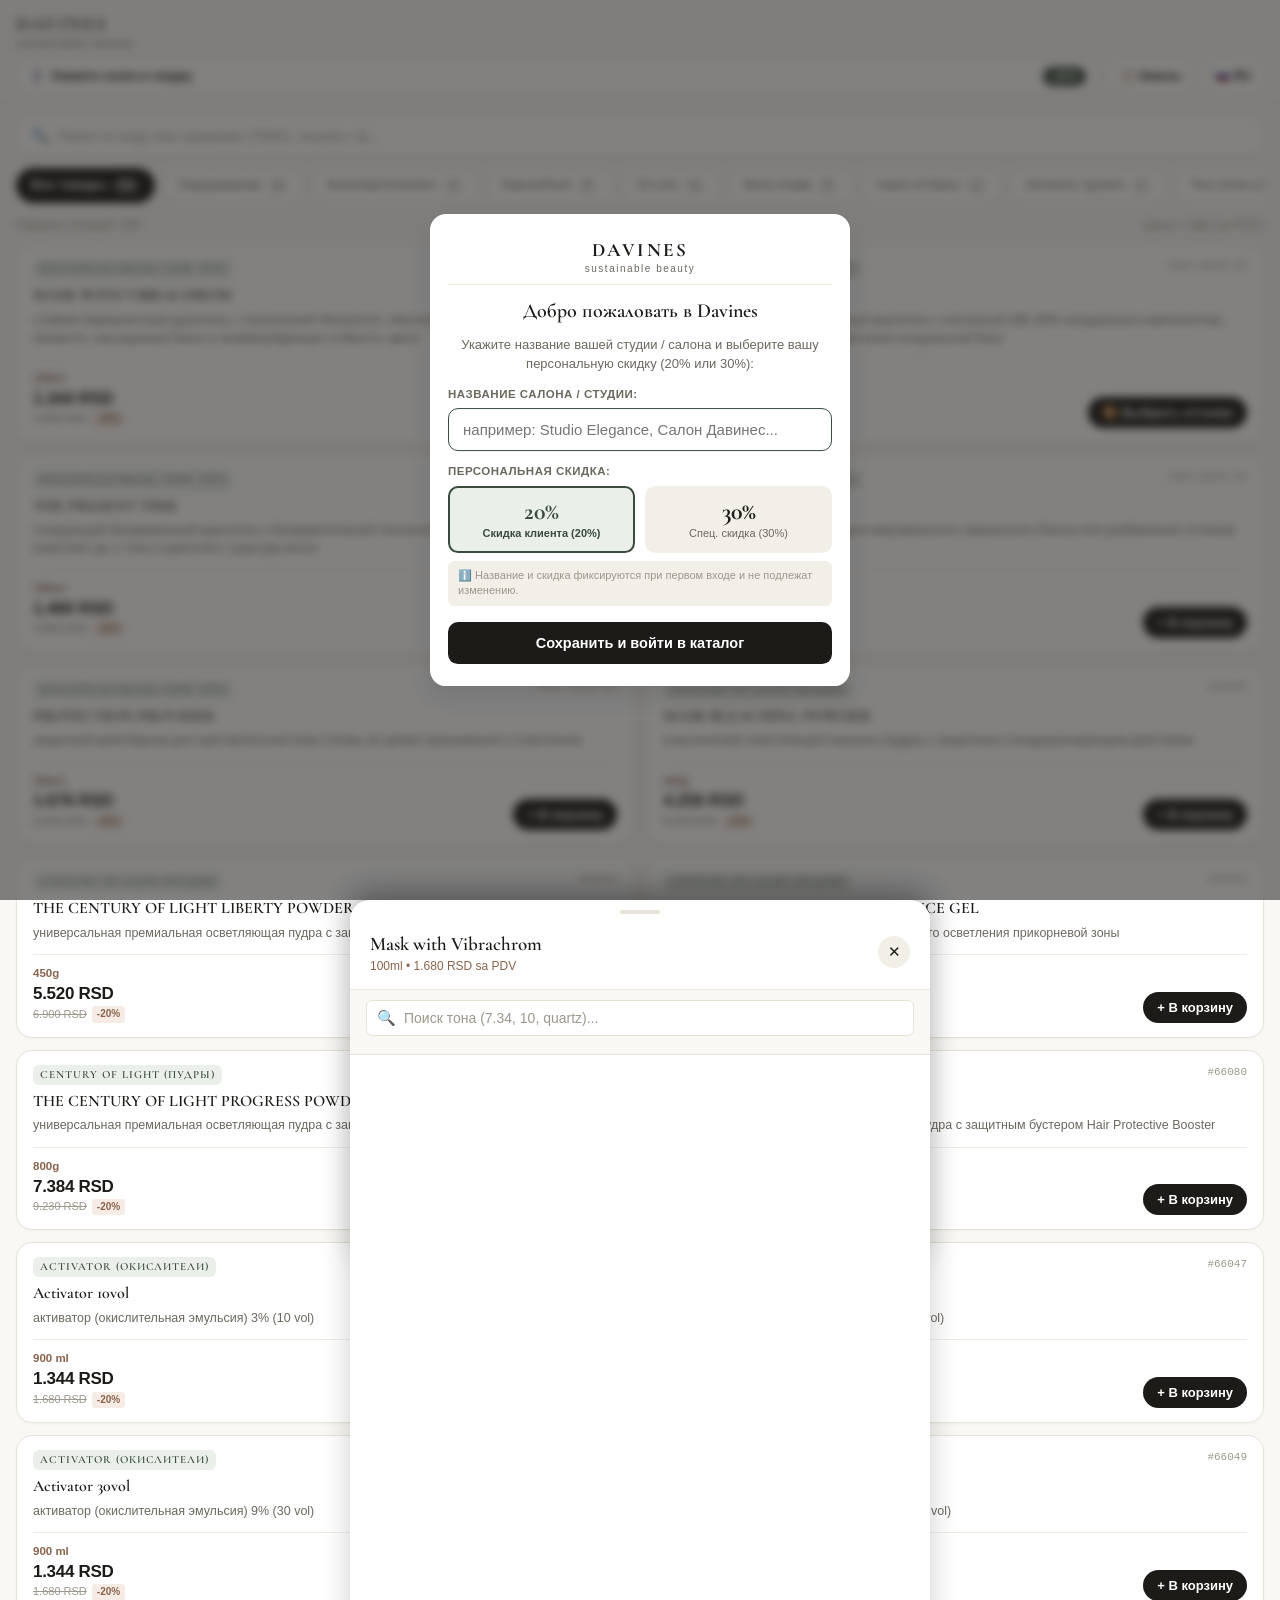
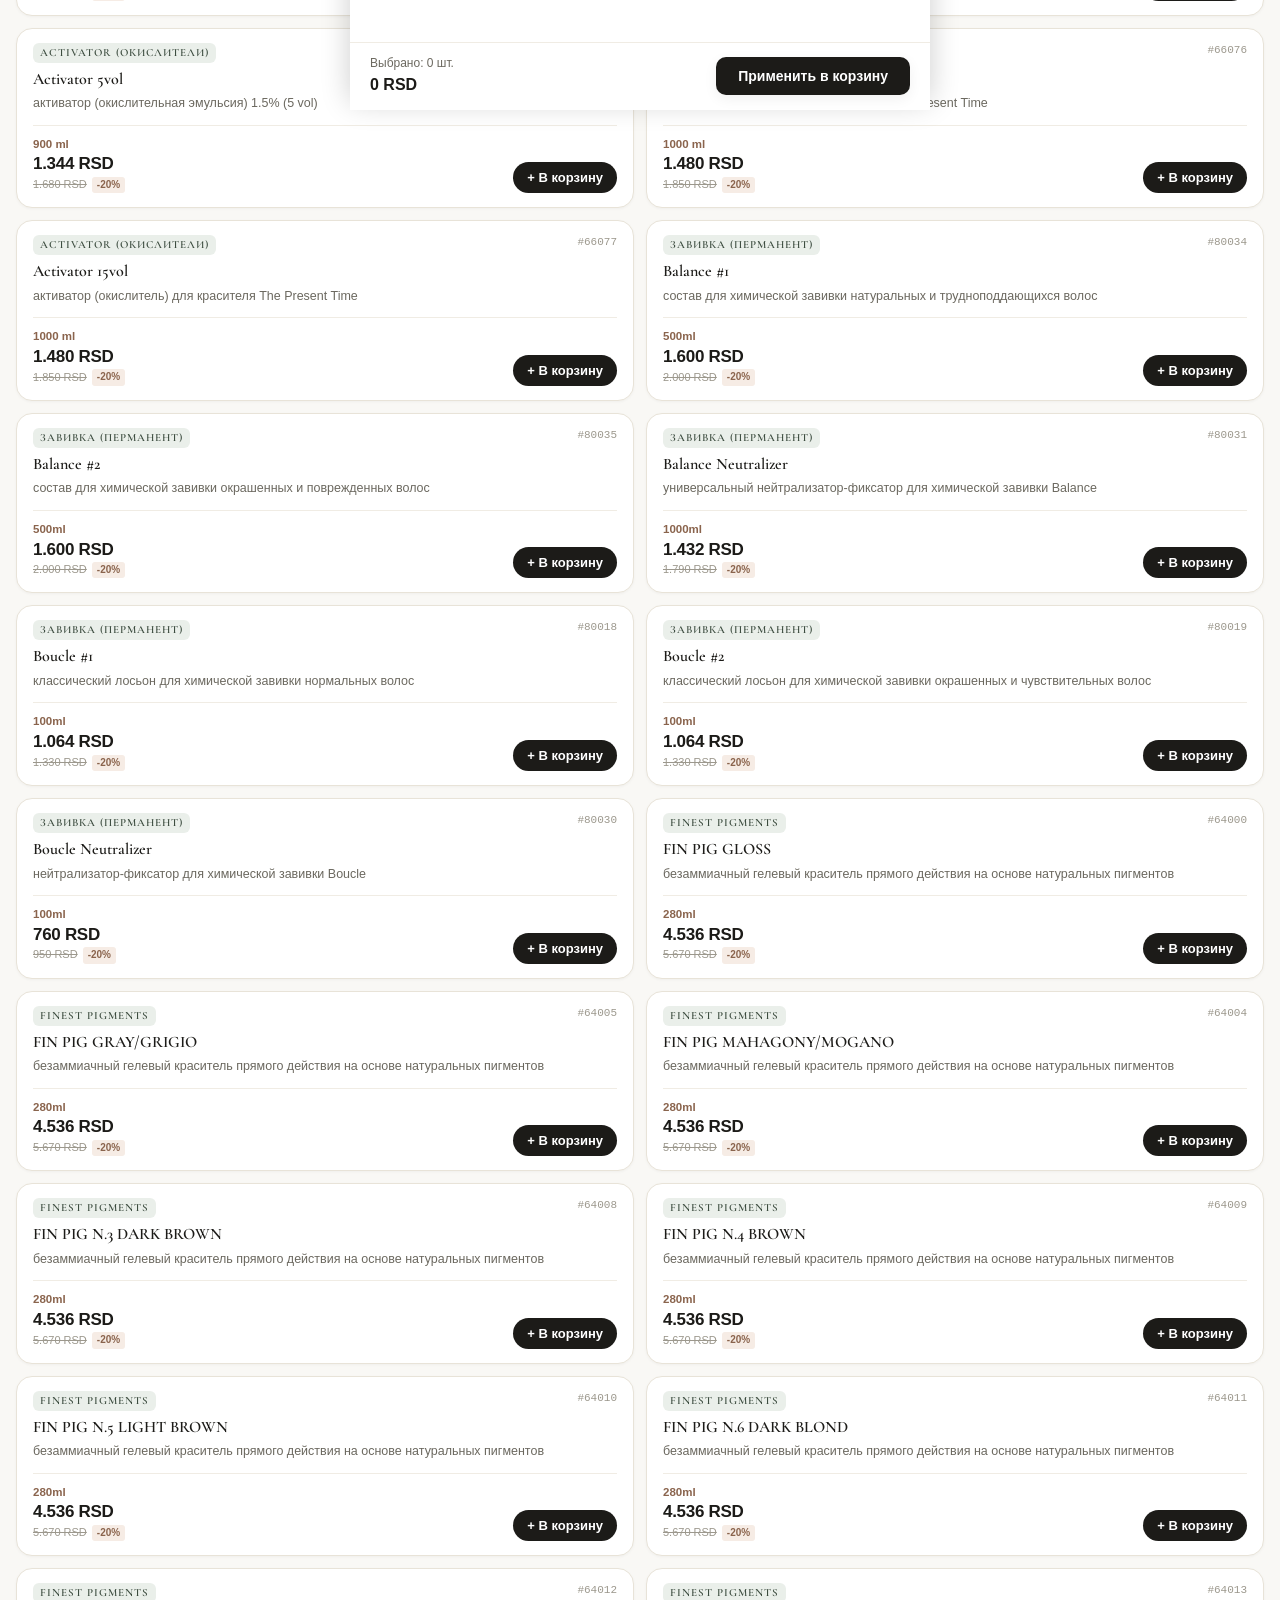
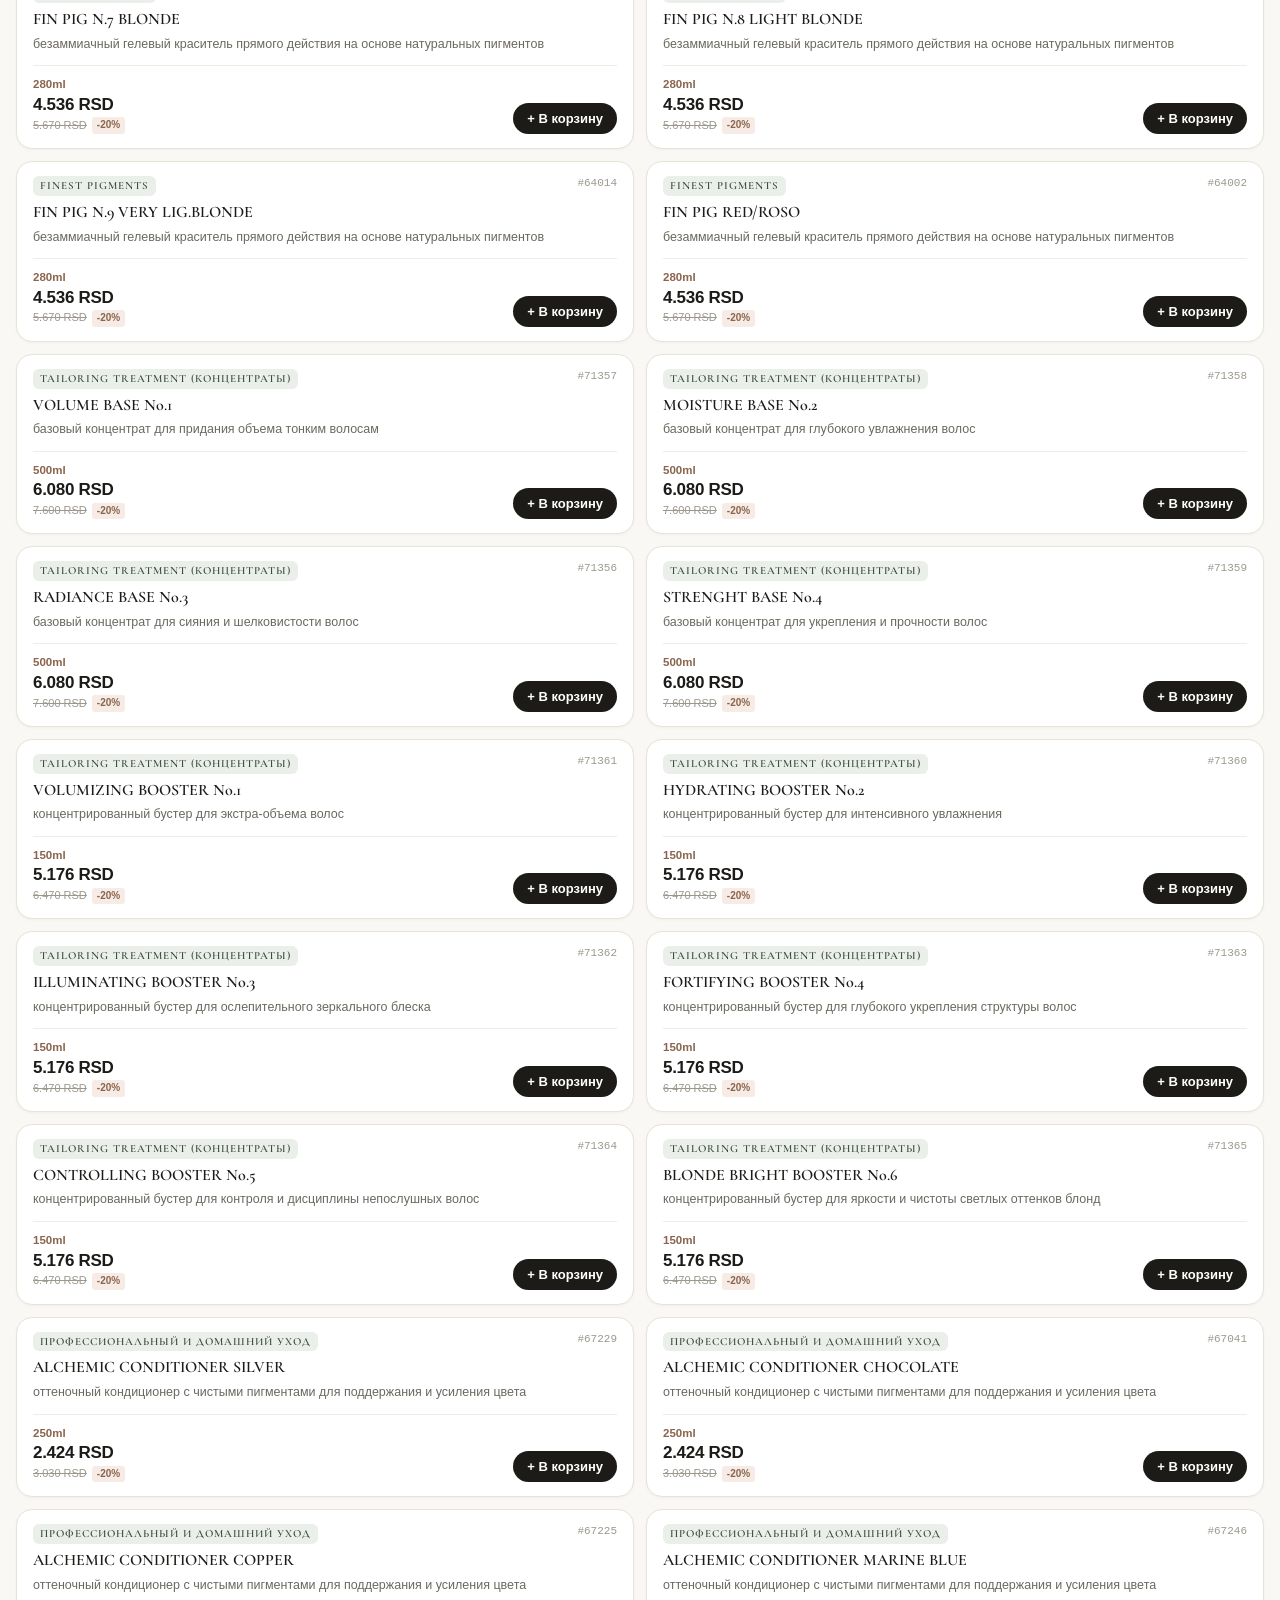
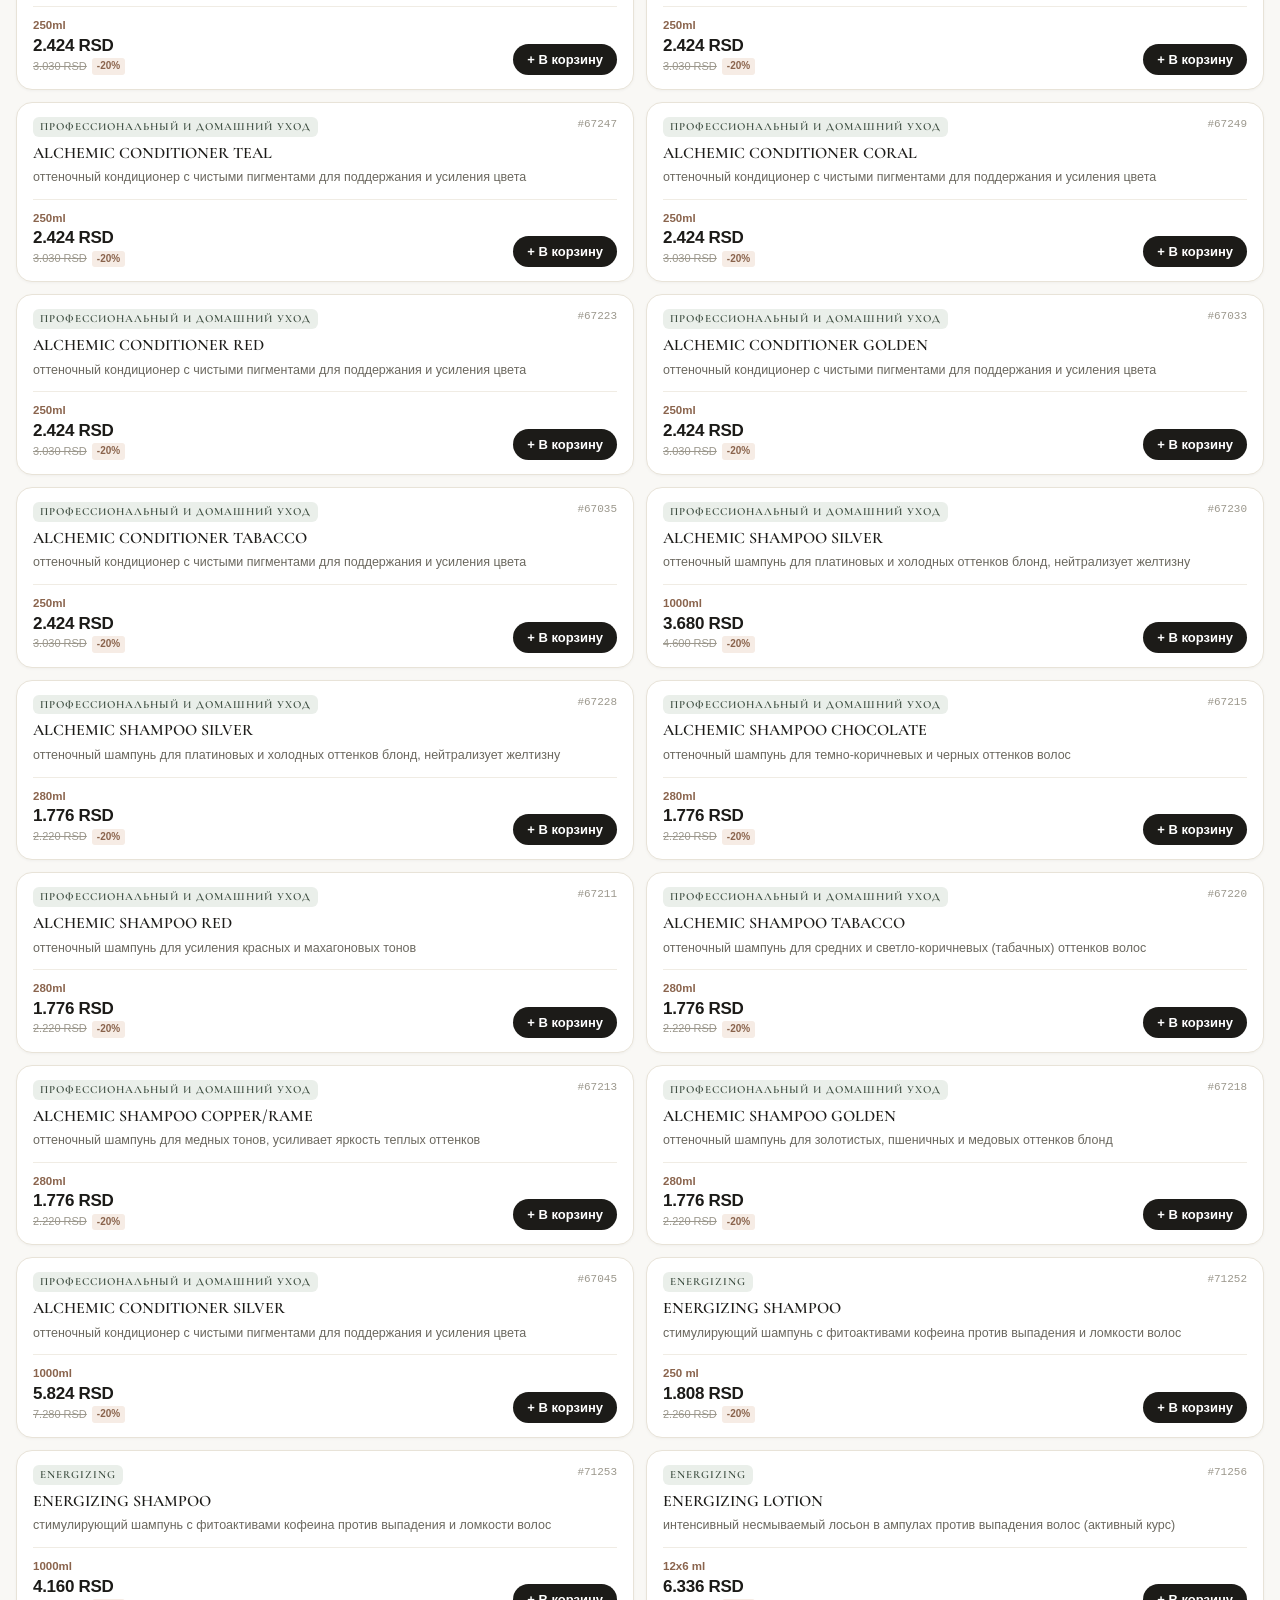
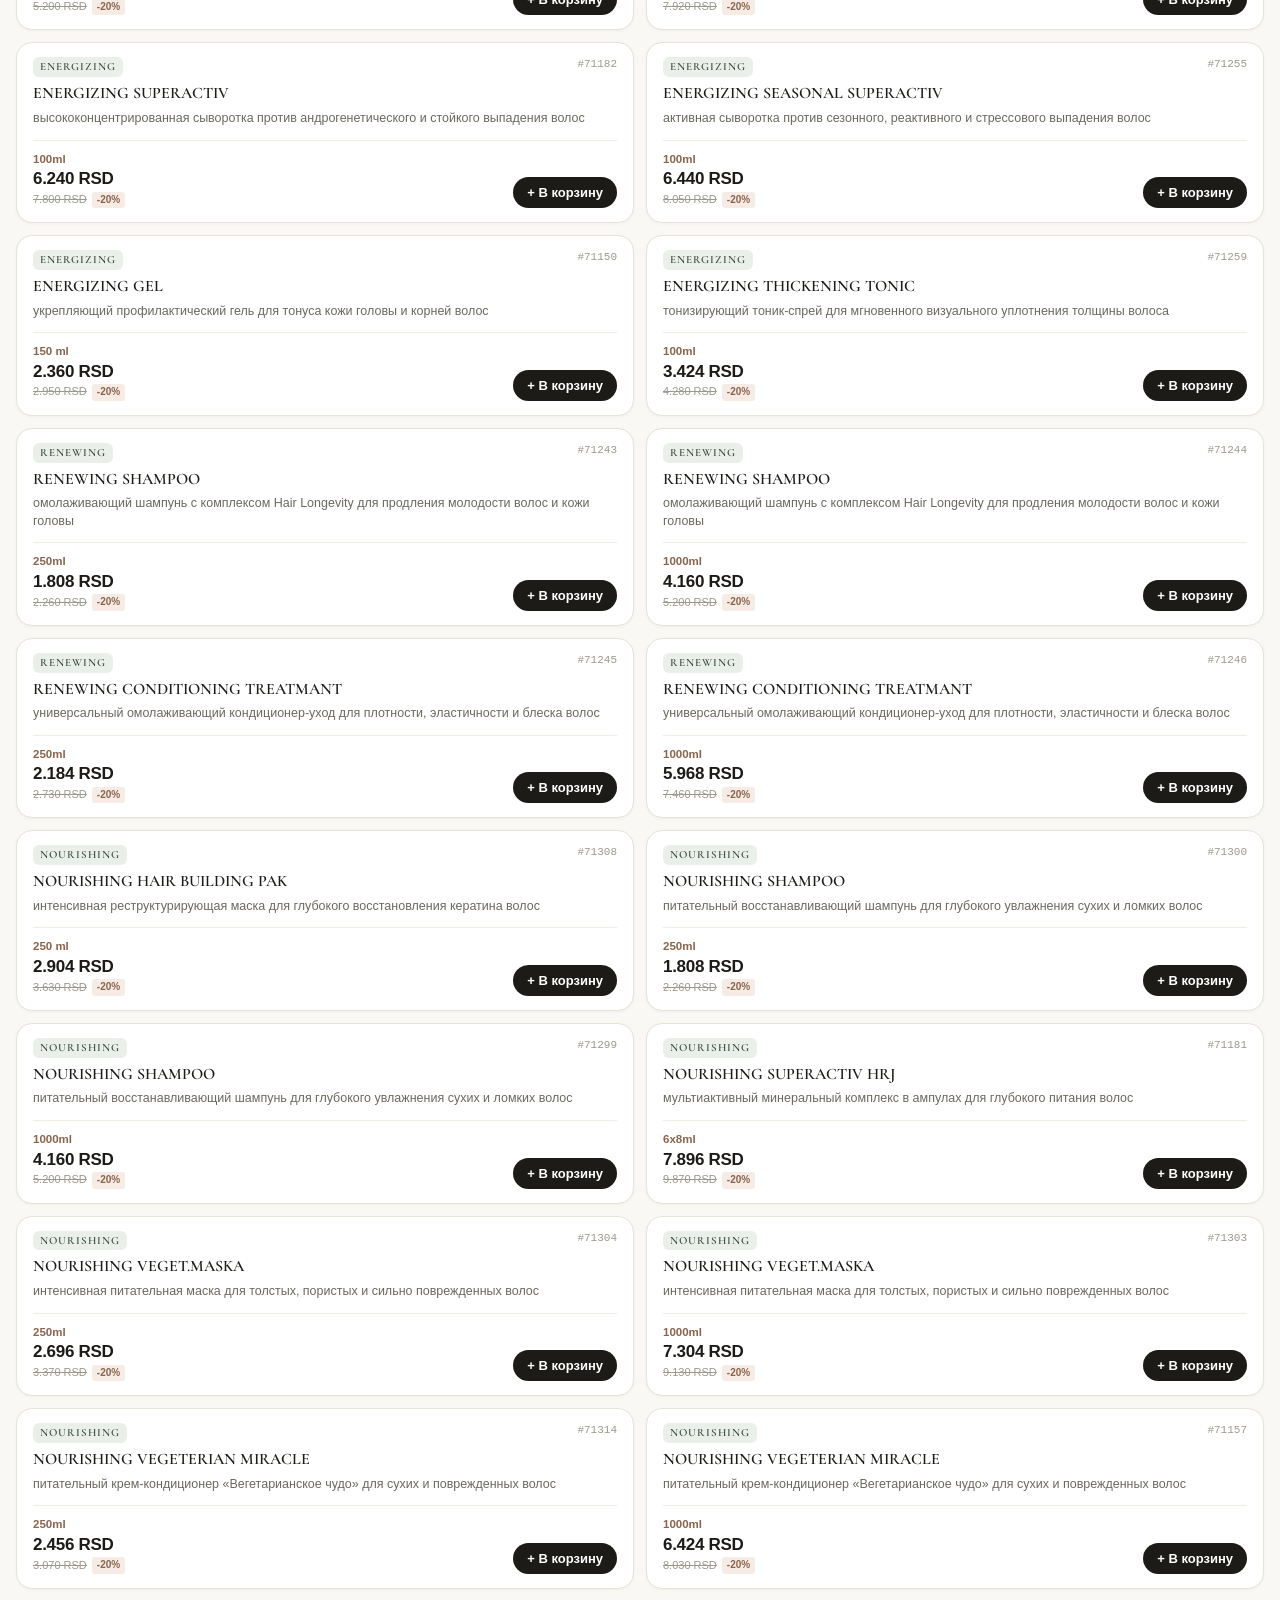
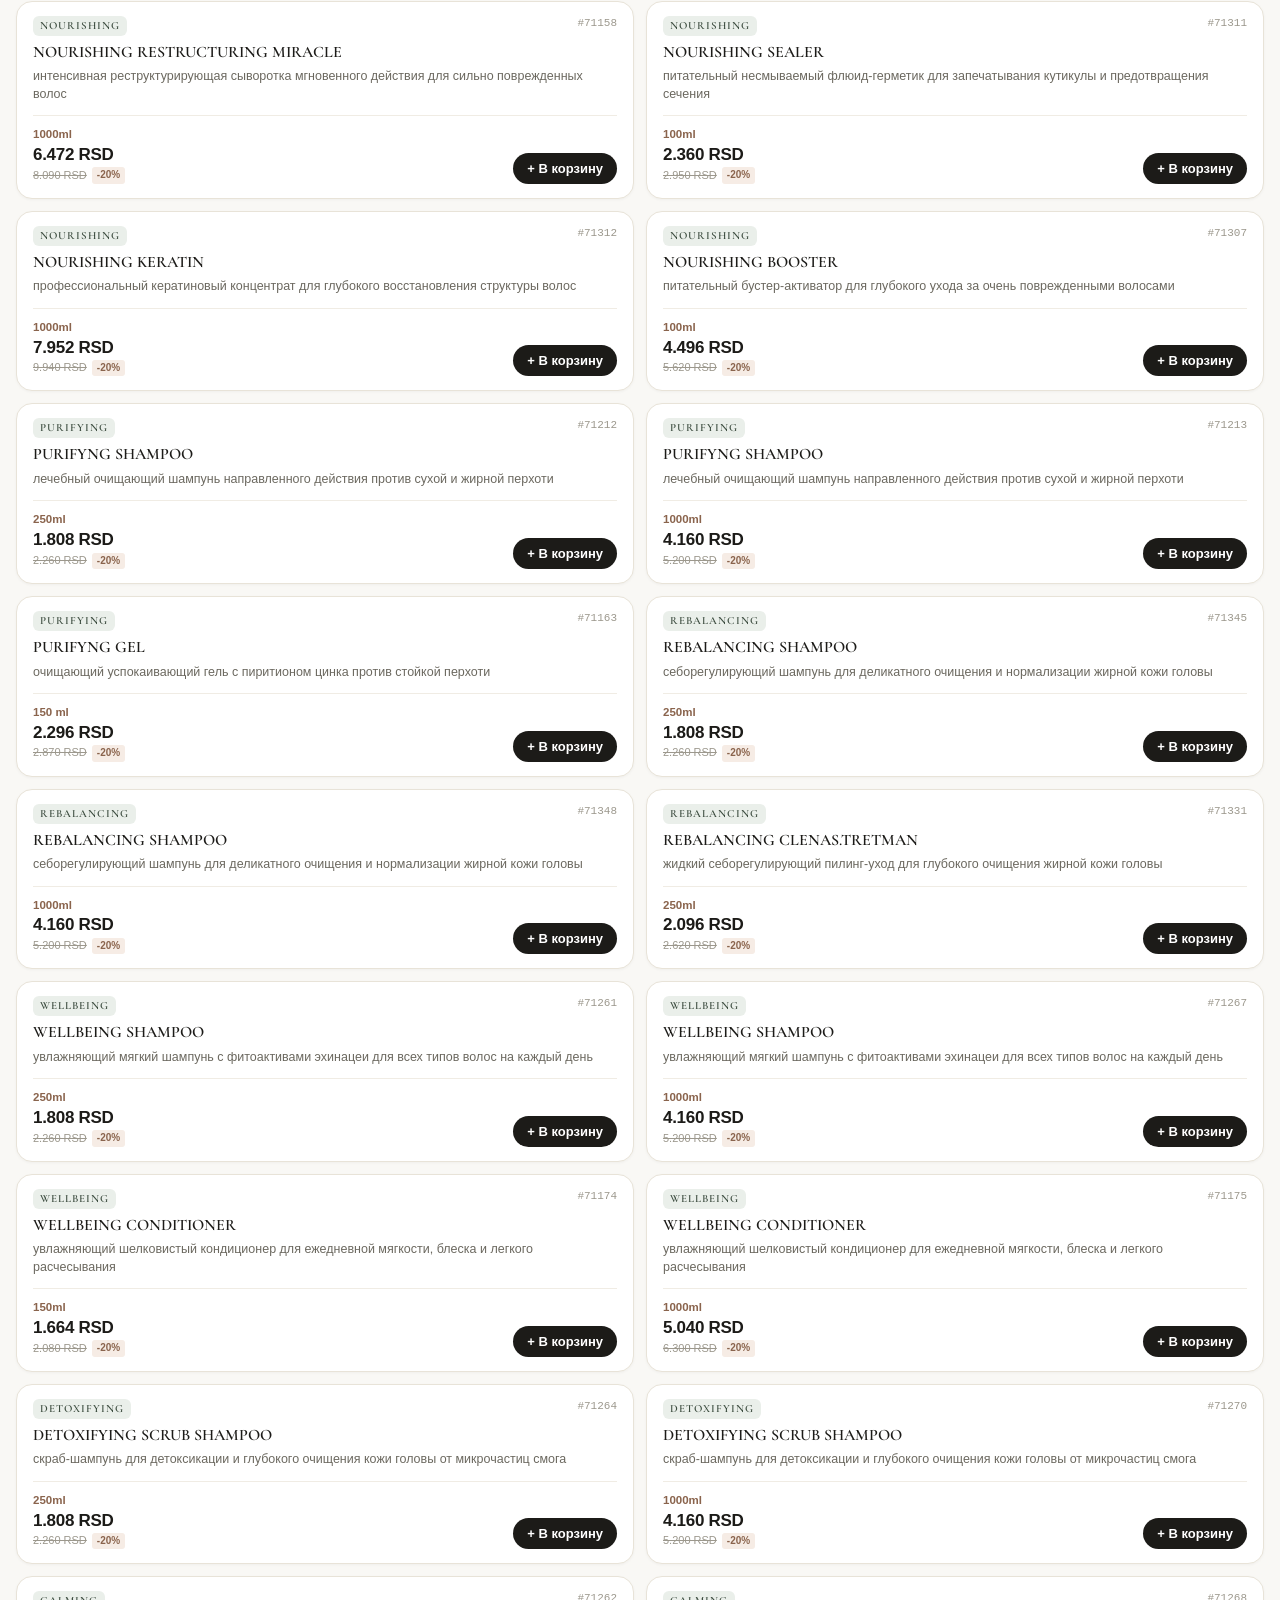
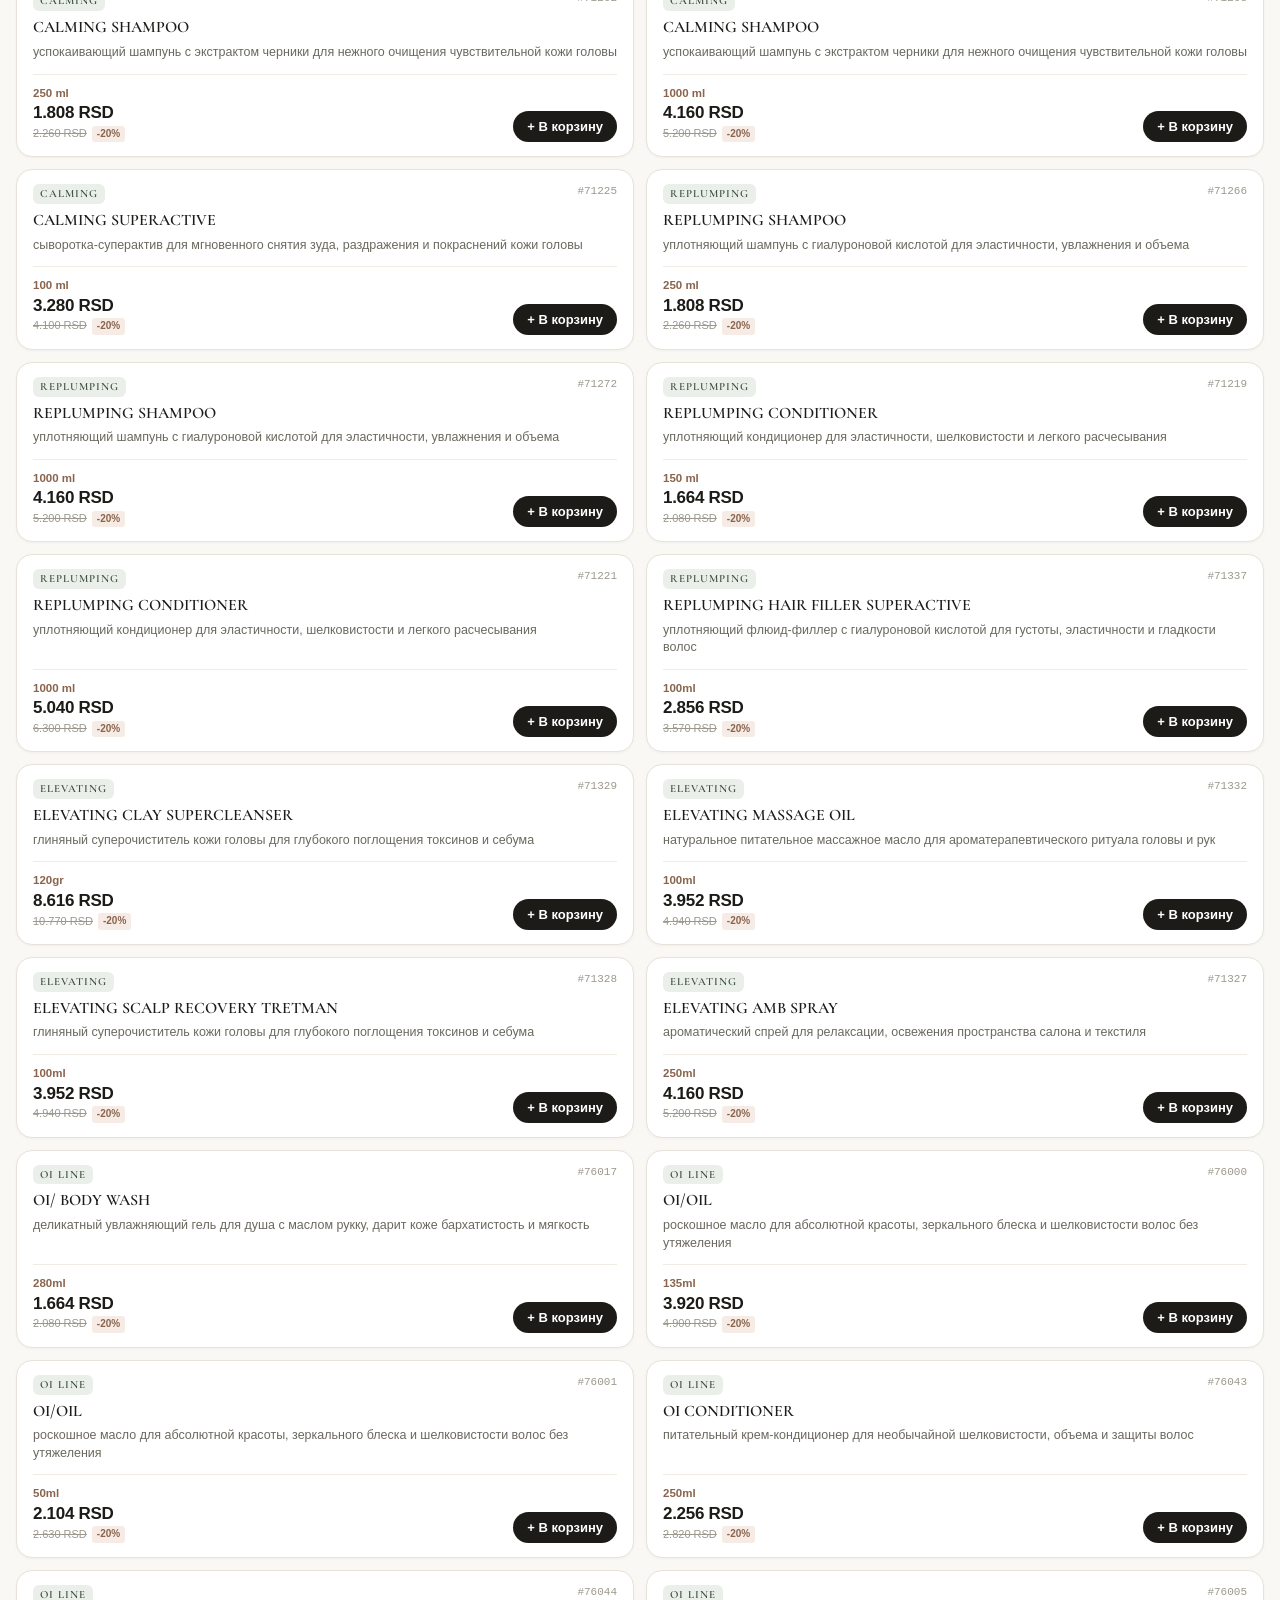
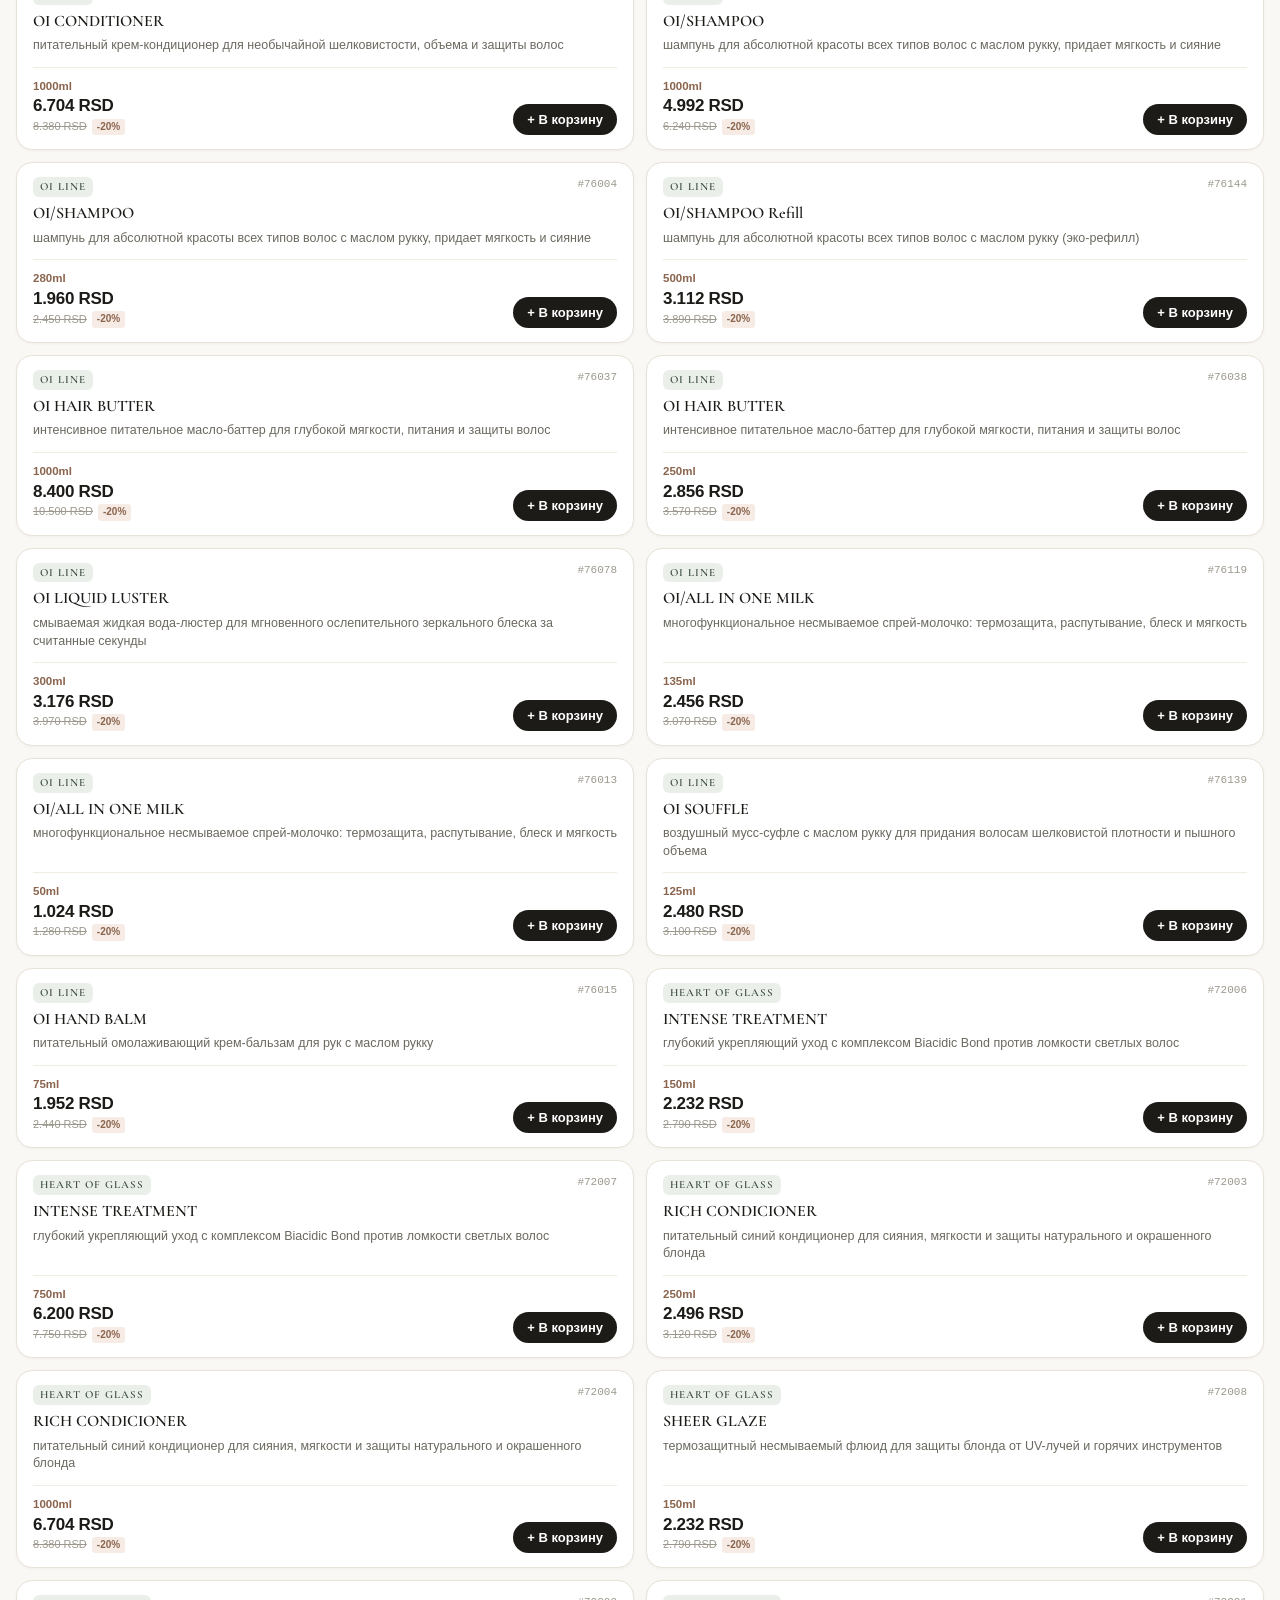
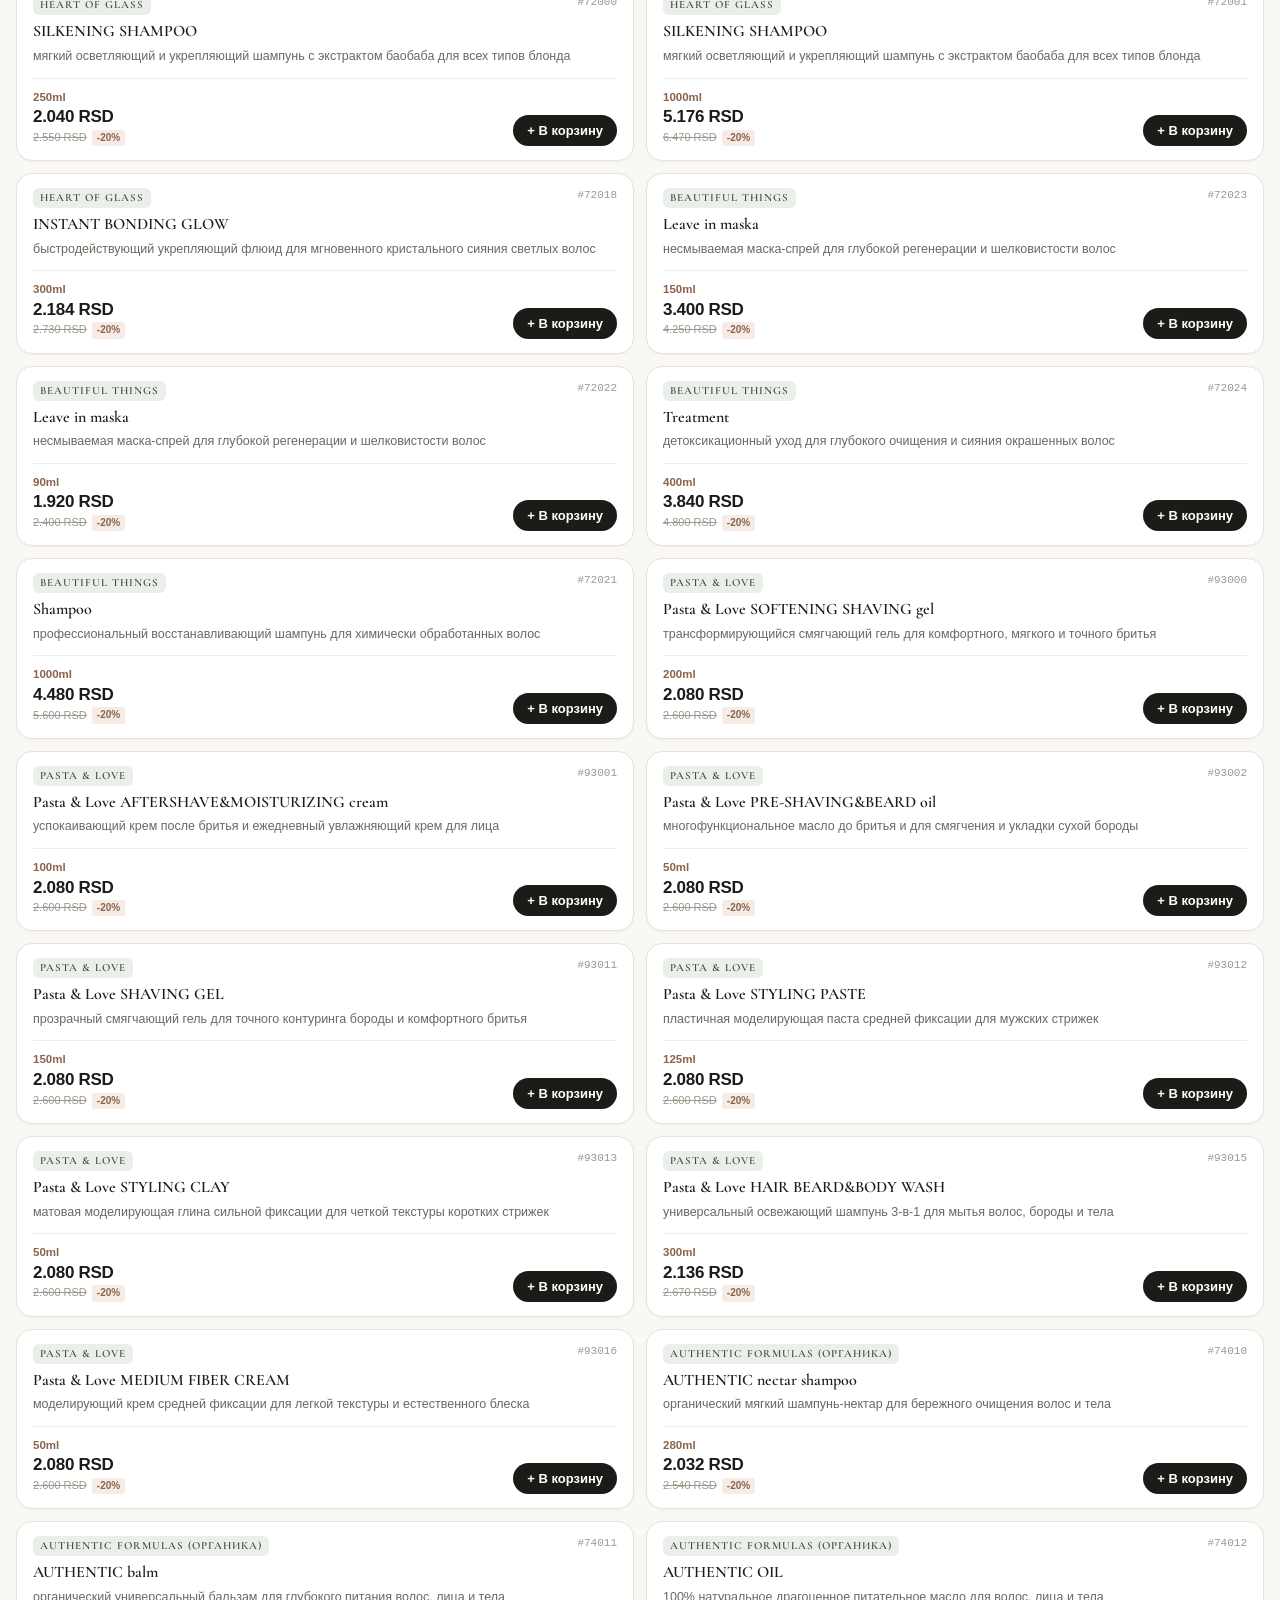
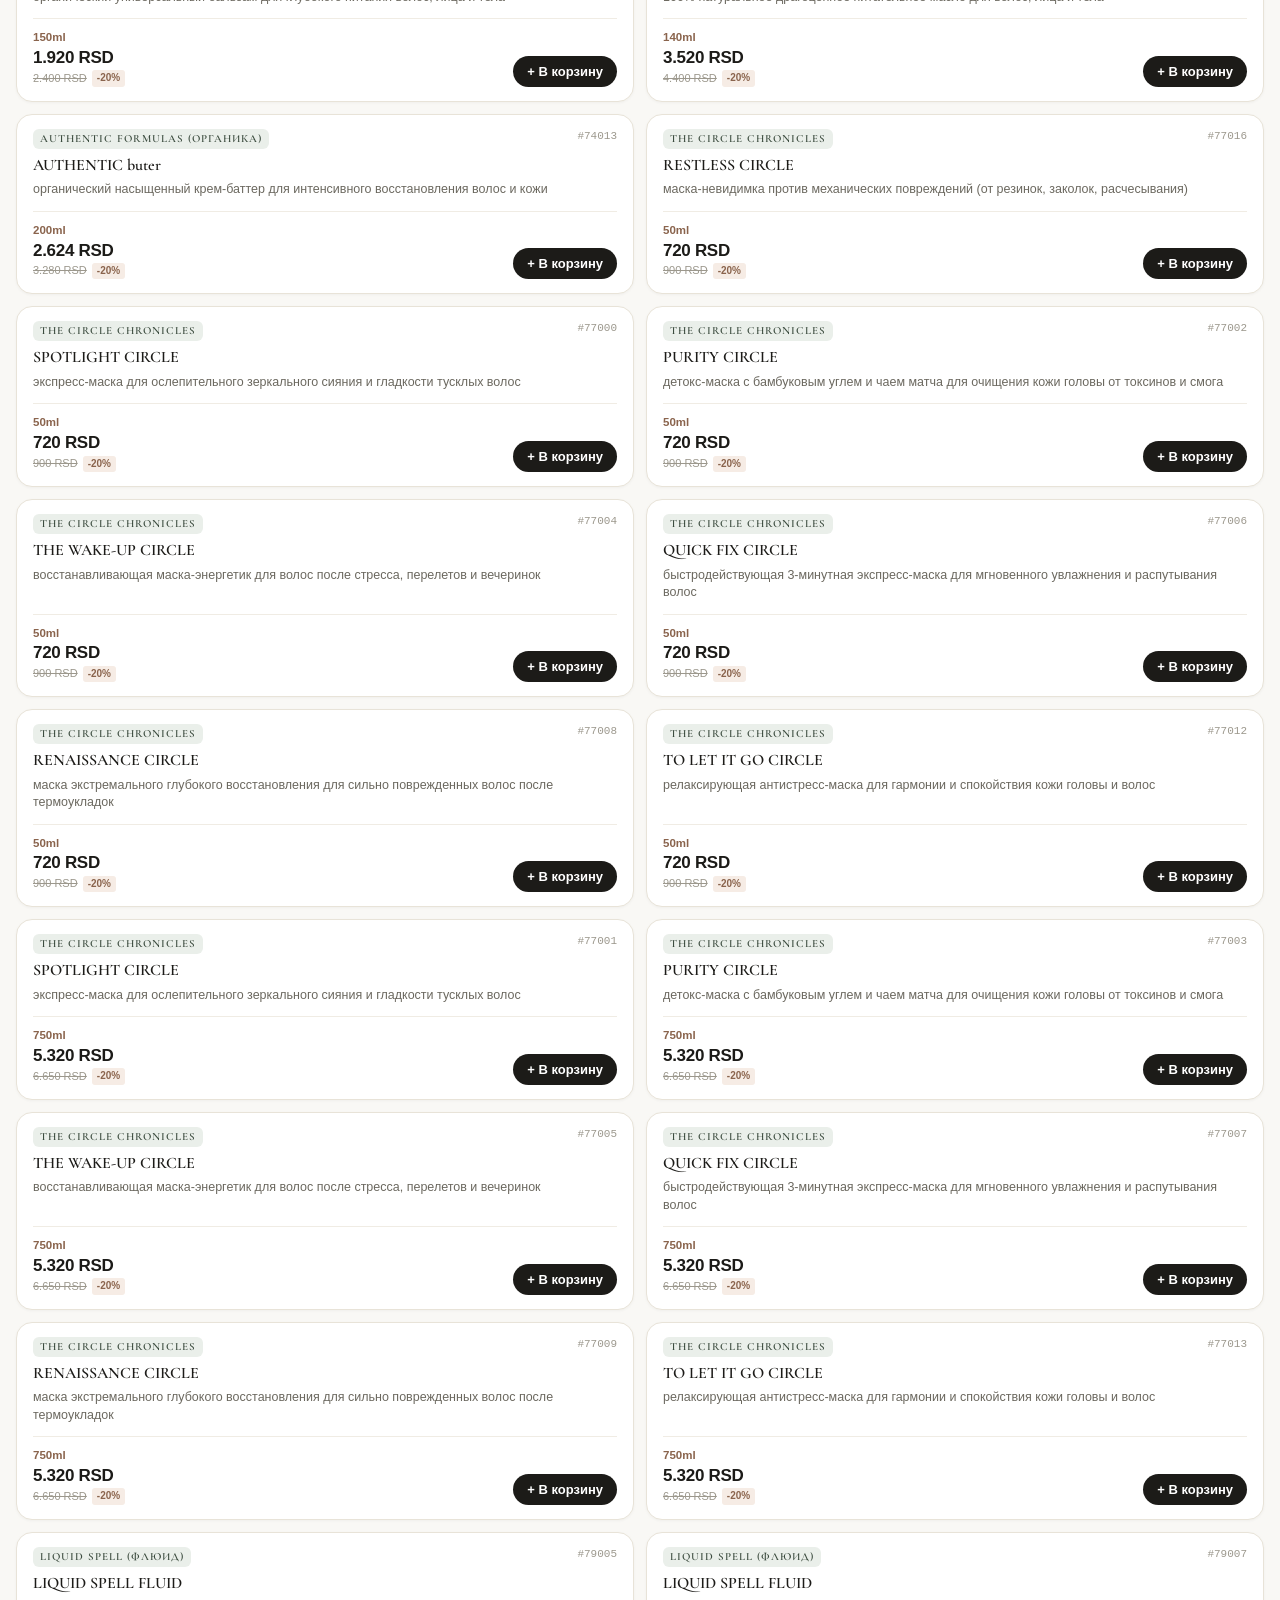
==== commit d41aff63: "feat: bilingual Russian/Serbian descriptions and Serbian subcategories in Coloring" ====
--- a/webapp/index.html
+++ b/webapp/index.html
@@ -17,7 +17,7 @@
   <link rel="preconnect" href="https://fonts.gstatic.com" crossorigin>
   <link href="https://fonts.googleapis.com/css2?family=Cormorant+Garamond:ital,wght@0,500;0,600;0,700;1,400&family=Inter:wght@400;500;600;700&display=swap" rel="stylesheet">
 
-  <link rel="stylesheet" href="styles.css?v=3.8">
+  <link rel="stylesheet" href="styles.css?v=4.2">
 </head>
 <body>
 
@@ -147,10 +147,10 @@
         <span id="cartDrawerTotal" class="summary-val-main">0 RSD</span>
       </div>
       <button id="btnSendOrder" class="btn-primary-send">
-        <span>✈️</span> Отправить заказ торговому представителю
+        <span>✈️</span> <span id="btnSendOrderText">Отправить заказ</span>
       </button>
       <button id="btnCopyOrder" class="btn-secondary-copy">
-        Скопировать список заказа
+        <span>📋</span> <span id="btnCopyOrderText">Скопировать список</span>
       </button>
     </div>
   </div>
@@ -269,12 +269,38 @@
     </button>
   </div>
 
+  <!-- Order Sent / Success Modal -->
+  <div id="orderSuccessModal" class="dialog-modal">
+    <div class="dialog-brand-header">
+      <div class="dialog-brand-title">DAVINES</div>
+      <div class="dialog-brand-sub">sustainable beauty</div>
+    </div>
+    <div id="orderSuccessModalTitle" class="dialog-title">✅ Заказ успешно отправлен!</div>
+    <div id="orderSuccessModalDesc" class="dialog-desc">
+      Ваш заказ передан торговому представителю Davines (Иван). Мы свяжемся с вами в Telegram для подтверждения и согласования доставки!
+    </div>
+    <div id="orderSuccessDetails" class="order-success-preview"></div>
+    <div class="comment-modal-actions" style="margin-top: 12px;">
+      <button id="btnCloseSuccessModal" class="dialog-save-btn" type="button" style="font-weight: 700;">
+        <span id="btnCloseSuccessModalText">✓ Отлично, спасибо</span>
+      </button>
+      <div class="comment-modal-subactions">
+        <button id="btnCopySuccessOrder" class="comment-btn-cancel" type="button" style="color: var(--text-main); font-weight: 600;">
+          📋 Скопировать
+        </button>
+        <button id="btnOpenTgDirect" class="comment-btn-cancel" type="button" style="color: #2AABEE; font-weight: 600;">
+          💬 Чат с Иваном
+        </button>
+      </div>
+    </div>
+  </div>
+
   <!-- Toast Message -->
   <div id="toastMsg" class="toast-msg"></div>
 
   <!-- Catalog Data & Main App Scripts -->
-  <script src="catalog_data.js?v=3.8"></script>
-  <script src="shades_data.js?v=3.8"></script>
-  <script src="app.js?v=3.8"></script>
+  <script src="catalog_data.js?v=4.2"></script>
+  <script src="shades_data.js?v=4.2"></script>
+  <script src="app.js?v=4.2"></script>
 </body>
 </html>
--- a/webapp/styles.css
+++ b/webapp/styles.css
@@ -1191,6 +1191,32 @@
   text-align: center;
 }
 
+.order-success-preview {
+  background: var(--bg-secondary);
+  border: 1px solid var(--border-color);
+  border-radius: var(--radius-md);
+  padding: 12px 14px;
+  font-size: 13px;
+  color: var(--text-main);
+  line-height: 1.5;
+  display: flex;
+  flex-direction: column;
+  gap: 6px;
+  margin-top: 4px;
+}
+
+.order-success-preview-row {
+  display: flex;
+  justify-content: space-between;
+  align-items: center;
+  font-size: 13px;
+}
+
+.order-success-preview-val {
+  font-weight: 700;
+  color: var(--accent-green);
+}
+
 .dialog-field-block {
   display: flex;
   flex-direction: column;
